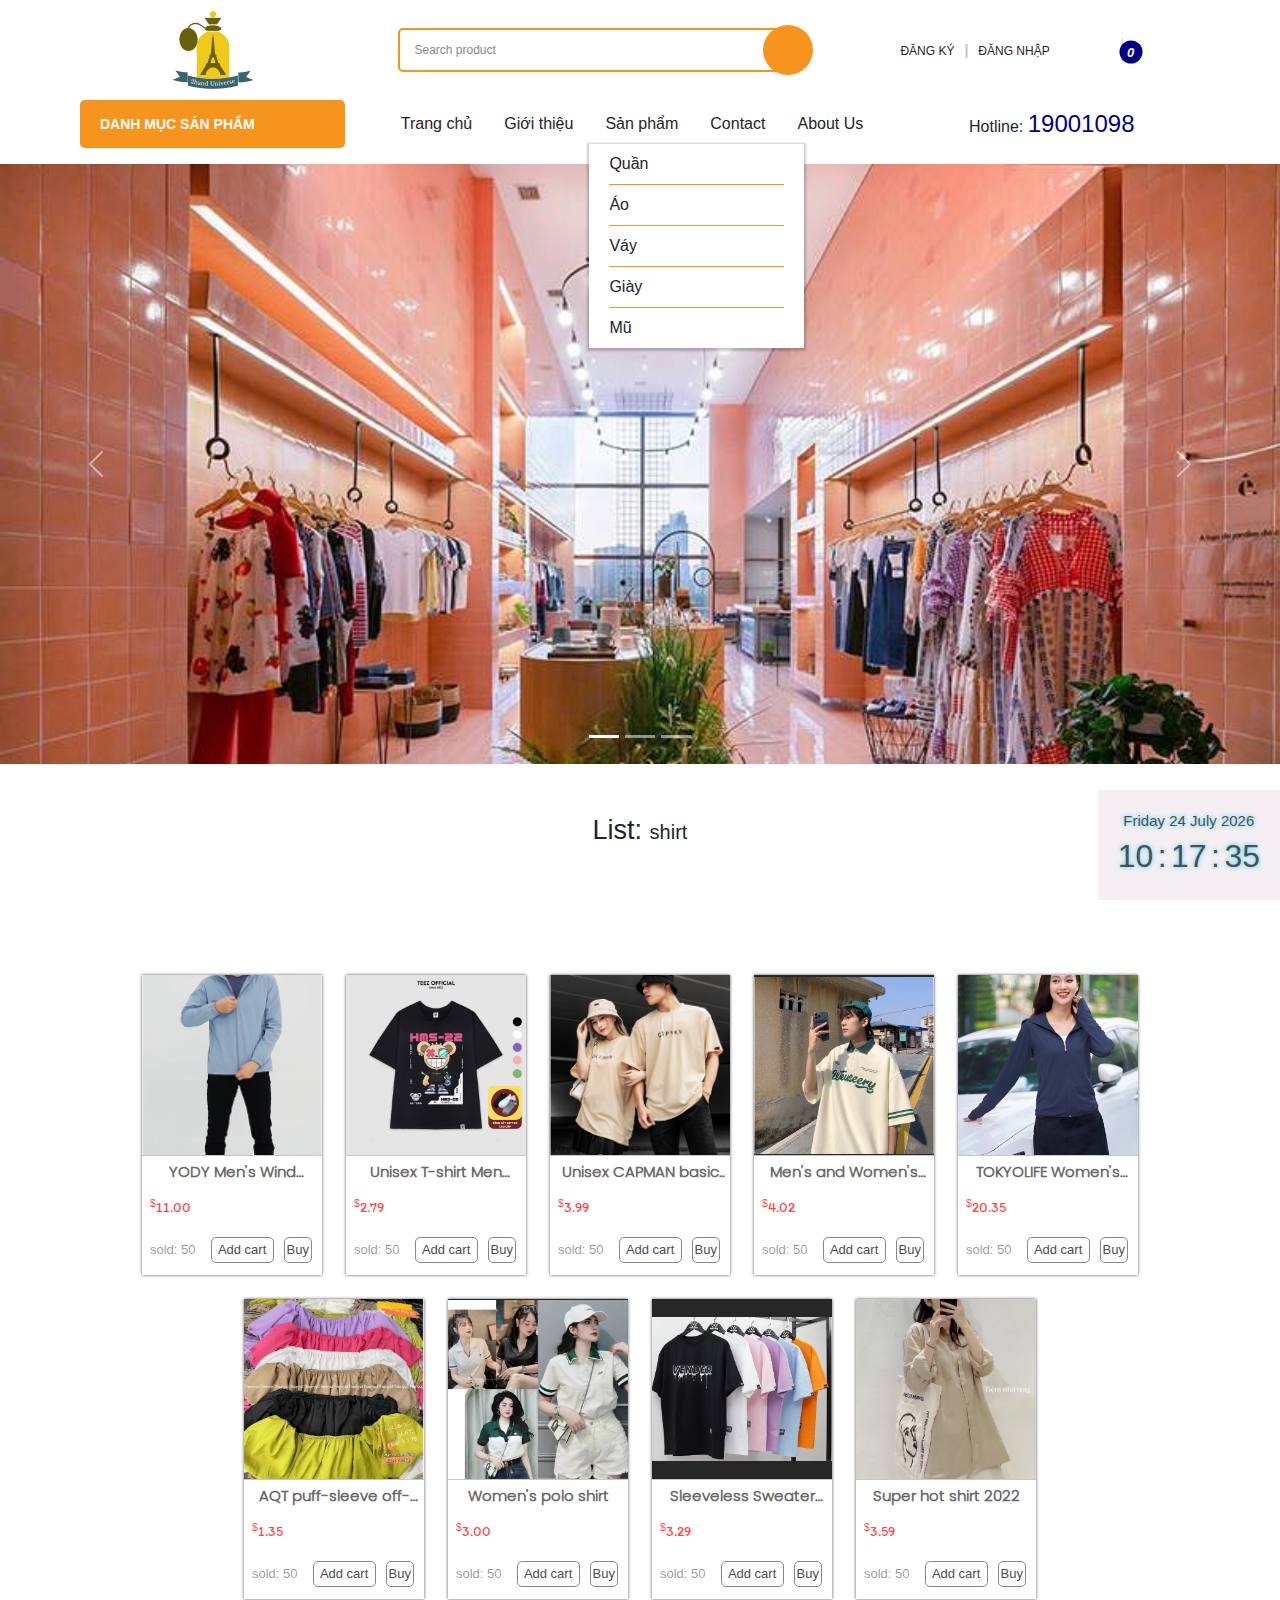
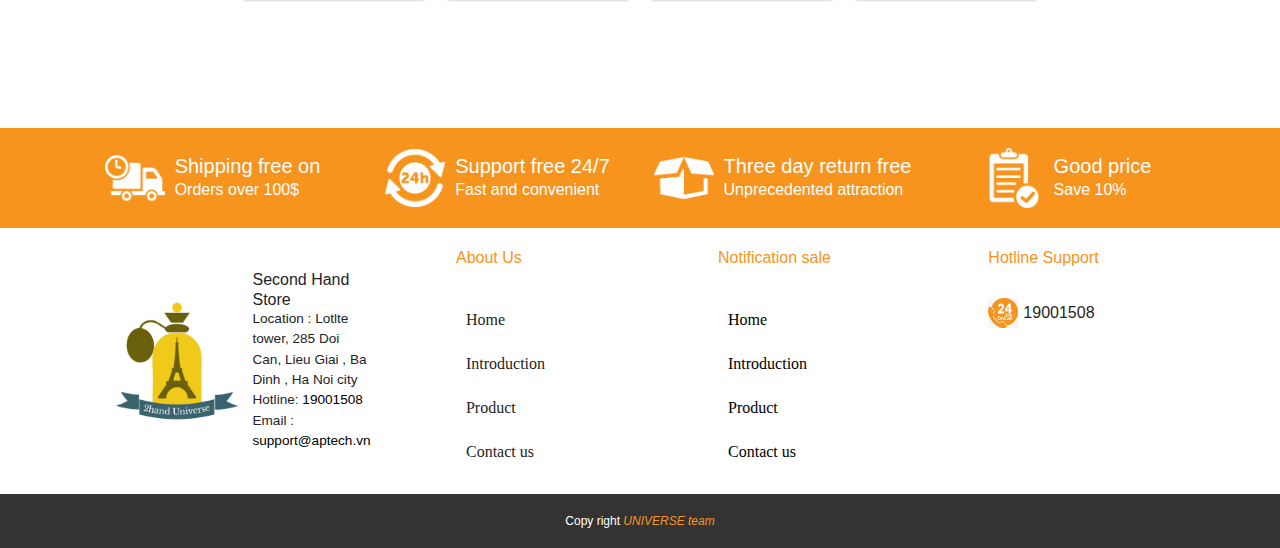
==== index.html @ b225f6f6 "Update index.html" ====
<!DOCTYPE html>
<html lang="en">
  <head>
    <meta charset="UTF-8" />
    <link rel="icon" href="./public/favicon.ico" />
    <meta http-equiv="X-UA-Compatible" content="IE=edge" />
    <meta name="viewport" content="width=device-width, initial-scale=1.0" />
    <title>Thrift Fashion</title>
    <link rel="stylesheet" href="./assets/css/font-size/fontawesome-free-6.1.2-web/css/all.min.css">
    <link rel="stylesheet" href="./css/footer.css" />
    <link rel="stylesheet" href="./css/bootstrap.min.css" />
    <link rel="stylesheet" href="./css/header.css" />
    <link rel="stylesheet" href="./css/basic.css" />
    <link rel="stylesheet" href="./css//body.css" />
    <link rel="stylesheet" href="./css/login.css">
    <!-- <link rel="stylesheet" href="./css/register.css"> -->
    <link rel="stylesheet" href="https://cdnjs.cloudflare.com/ajax/libs/font-awesome/6.1.2/css/all.min.css" integrity="sha512-1sCRPdkRXhBV2PBLUdRb4tMg1w2YPf37qatUFeS7zlBy7jJI8Lf4VHwWfZZfpXtYSLy85pkm9GaYVYMfw5BC1A==" crossorigin="anonymous" referrerpolicy="no-referrer" />

    
    <title>Thrift Fashion</title>
  </head>
  <body>
    <header>
      <div class="container">
        <div class="row">
          <div class="header">
            <div class="header-main">
              <div class="row align-items-center">
                <div class="logo col-lg-3">
                  <a href="#">
                    <img
                      src="./public/image/logo_header_3.png"
                      alt="logo"
                      title="logo"
                    />
                  </a>
                </div>

                <div class="search col-lg-5 d-flex justify-content-center">
                  <form action="" class="search-form position-relative">
                    <input
                      class="b-color"
                      type="text"
                      name="query"
                      placeholder="Search product"
                    />
                    <div class="results-bar"></div>

                    <div
                      class="rounded-circle position-relative btn-search position-absolute top-50 start-100 translate-middle"
                    >
                      <i
                        class="fa-solid fa-magnifying-glass position-absolute top-50 start-50 translate-middle"
                      ></i>
                    </div>
                  </form>
                </div>

                <div class="user col-lg-4 d-flex justify-content-center">
                  <ul class="account list-unstyled d-flex align-items-center">
                    <li class="account-hover btn-regis"><a href="#">Đăng ký</a></li>
                    <li class="line_">|</li>
                    <li class="account-hover"><a href="#">Đăng nhập</a></li>
                    
                    <li class="cart ps-5">
                      <i class="fa-solid fa-dolly position-relative">
                        <div
                          class="cart-quantity rounded-circle position-absolute top-0 start-100 translate-middle"
                        >
                          <span
                            class="position-absolute top-50 start-50 translate-middle fw-semibold"
                            >0</span
                          >
                        </div>
                      </i>
                    </li>
                    <div class="visited ms-4 ps-2 border-start border-1" style="font-size: 1.125rem;">
                      <i class="fa-solid fa-user"></i>
                      <span class="quantity">0</span>
                    </div>
                  </ul>
                </div>
              </div>
            </div>

            <div class="header-containers">
              <div class="row">
                <div class="col-lg-3 d-flex justify-content-center">
                  <div class="category position-relative">
                    <div class="category-icon">
                      <i class="fa-solid fa-bars"></i>
                      <span class="fw-bolder">danh mục sản phẩm</span>
                    </div>
                    <div class="category-prd d-none position-absolute">
                      <ul class="list-group">
                        <li class="category-prd_item list-group-item border-0 type">
                          <i class="fa-solid fa-caret-right pe-1"></i>
                          <span">Quần</span>
                        </li>
                        <li class="category-prd_item list-group-item border-0 type">
                          <i class="fa-solid fa-caret-right pe-1"></i>
                          <span>Áo</span>
                        </li>
                        <li class="category-prd_item list-group-item border-0 type">
                          <i class="fa-solid fa-caret-right pe-1"></i>
                          <span >Váy</span>
                        </li>
                        <li class="category-prd_item list-group-item border-0 type">
                          <i class="fa-solid fa-caret-right pe-1"></i>
                          <span >Giày</span>
                        </li>
                        <li class="category-prd_item list-group-item border-0 type">
                          <i class="fa-solid fa-caret-right pe-1"></i>
                          <span >Mũ</span>
                        </li>
                      </ul>
                    </div>
                  </div>
                </div>

                <div
                  class="col-6 d-flex align-items-center justify-content-center"
                >
                  <nav class="containers">
                    <ul class="nav">
                      <li class="nav-item">
                        <a class="nav-link">Trang chủ</a>
                      </li>
                      <li class="nav-item">
                        <a class="nav-link">Giới thiệu</a>
                      </li>
                      <li class="nav-item position-relative product_menu">
                        <a class="nav-link">
                          <span>Sản phẩm</span>
                          <i class="fa-solid fa-angle-down"></i>
                        </a>
                        <div class="sub-menu position-absolute">
                          <ul class="list-group">
                            <li
                              class="sub-menu_item list-group-item border-0 border-bottom"
                            >
                              <span>Quần</span>
                            </li>
                            <li
                              class="sub-menu_item list-group-item border-0 border-bottom"
                            >
                              <span>Áo</span>
                            </li>
                            <li
                              class="sub-menu_item list-group-item border-0 border-bottom"
                            >
                              <span>Váy</span>
                            </li>
                            <li
                              class="sub-menu_item list-group-item border-0 border-bottom"
                            >
                              <span>Giày</span>
                            </li>
                            <li class="sub-menu_item list-group-item border-0">
                              <span>Mũ</span>
                            </li>
                          </ul>
                        </div>
                      </li>
                      <li class="nav-item">
                        <a class="nav-link btn-contact">Contact</a>
                      </li>
                      <li class="nav-item">
                        <a class="nav-link btn-about">About Us</a>
                      </li>
                    </ul>
                  </nav>
                </div>

                <div class="col-3 d-flex align-items-center">
                  <div class="hotline">
                    <i class="fa-solid fa-headphones-simple"></i>
                    <span>Hotline:</span>
                    <a href="tel:19001098" class="hotline_num">19001098</a>
                  </div>
                </div>
              </div>
            </div>
          </div>
        </div>
      </div>
    </header>
    <div class="body">
      
    </div>
    <footer class="footer" id="about-us">
      <div class="policy">
        <div class="container">
          <div class="row align-items-center">
            <div
              class="policy-item policy-tranport col-3 d-flex align-items-center justify-content-center imgHover"
            >
              <span>
                <img
                  class="img-policy"
                  src="./public/image/imageFooter/policy1.png"
                />
              </span>
              <div class="tranport-content d-flex flex-column">
                <h5>Shipping free on</h5>
                <div>Orders over 100$</div>
              </div>
            </div>
            <div
              class="policy-support col-3 d-flex align-items-center justify-content-center imgHover"
            >
              <span>
                <img
                  class="img-policy"
                  src="./public/image/imageFooter/policy2.png"
                />
              </span>
              <div class="support-content d-flex flex-column">
                <h5>Support free 24/7</h5>
                <div>Fast and convenient</div>
              </div>
            </div>
            <div
              class="policy-return col-3 d-flex align-items-center justify-content-center imgHover"
            >
              <span>
                <img
                  class="img-policy"
                  src="./public/image/imageFooter/policy3.png"
                />
              </span>
              <div class="return-content d-flex flex-column">
                <h5>Three day return free</h5>
                <div>Unprecedented attraction</div>
              </div>
            </div>
            <div
              class="policy-price col-3 d-flex align-items-center justify-content-center imgHover"
            >
              <span>
                <img
                  class="img-policy"
                  src="./public/image/imageFooter/policy4.png"
                />
              </span>
              <div class="price-content d-flex flex-column">
                <h5>Good price</h5>
                <div>Save 10%</div>
              </div>
            </div>
          </div>
        </div>
      </div>
      <div class="footer-title">
        <div class="container">
          <div class="footer-content">
            <div class="container">
              <div class="row">
                <div
                  class="footer-logo col-3 d-flex align-items-center justify-content-center"
                >
                  <span>
                    <img
                      class="logo"
                      src="./public/image/imageFooter/logo.png"
                    />
                  </span>
                  <div class="footer-logo-content">
                    <h6>Second Hand Store</h6>
                    <div>
                      Location : Lotlte tower, 285 Doi Can, Lieu Giai , Ba Dinh
                      , Ha Noi city
                    </div>
                    <div>Hotline: <a href="phone">19001508</a></div>
                    <div>Email : <a href="email">support@aptech.vn</a></div>
                  </div>
                </div>
                <div
                  class="footer-about-us col-3 d-flex align-items-center justify-content-center"
                >
                  <div>
                    <h3>About Us</h3>
                    <div class="list-about-us">
                      <a href="">Home</a>
                    </div>
                    <div class="list-about-us">
                      <a href="">Introduction</a>
                    </div>
                    <div class="list-about-us">
                      <a href="">Product</a>
                    </div>
                    <div class="list-about-us">
                      <a href="">Contact us</a>
                    </div>
                  </div>
                </div>
                <div
                  class="footer-sale col-3 d-flex align-items-center align-items-center justify-content-center"
                >
                  <div>
                    <h3>Notification sale</h3>
                    <div class="list-sale">
                      <a href="">Home</a>
                    </div>
                    <div class="list-sale">
                      <a href="">Introduction</a>
                    </div>
                    <div class="list-sale">
                      <a href="">Product</a>
                    </div>
                    <div class="list-sale">
                      <a href="">Contact us</a>
                    </div>
                  </div>
                </div>
                <div
                  class="footer-content-support d-flex col-3 justify-content-center"
                >
                  <div>
                    <h3>Hotline Support</h3>
                    <div class="d-flex align-items-center">
                      <span>
                        <img
                          src="./public/image/imageFooter/images.png"
                          class="img-support"
                        />
                      </span>
                      <div>
                        <a href="phone"> 19001508</a>
                      </div>
                    </div>
                  </div>
                </div>
              </div>
            </div>
          </div>
        </div>
      </div>
      <div class="footer-copyright">
        <div class="container">
          <div class="row">
            <div class="col-12 align-content-center">
              <h3>Copy right <i>UNIVERSE team</i></h3>
            </div>
          </div>
        </div>
      </div>
    </footer>
                                                    
    <div class="ticker">
      <div id="Date">Friday 12 August 2022</div>
      <ul class="ultime">
          <li class="idtime" id="hours">11</li>
          <li class="idtime" id="point">:</li>
          <li class="idtime" id="min">03</li>
          <li class="idtime" id="point">:</li>
          <li class="idtime" id="sec">59</li>
      </ul>
    </div>                                                

  <script src="https://cdnjs.cloudflare.com/ajax/libs/jquery/3.6.0/jquery.min.js" integrity="sha512-894YE6QWD5I59HgZOGReFYm4dnWc1Qt5NtvYSaNcOP+u1T9qYdvdihz0PPSiiqn/+/3e7Jo4EaG7TubfWGUrMQ==" crossorigin="anonymous" referrerpolicy="no-referrer" ></script>
  <script src="./js/bootstrap.min.js"></script>
  <script src="./js/menuBar.js"></script>
  <script src="./js/main.js"></script>
 


  <script>
  </script>
  </body>
</html>
---- css/footer.css ----
h1,h2,h3,h4,h5,h6{
    margin: unset;
    padding: unset;
}
*{
    font-size: 1rem;
    box-sizing: border-box;
    font-family: sans-serif;
}
:root{
    --back-color: #f7941d;
}

/* Animations  */
@keyframes rotateImg{
    from{
        transform: rotateY(0deg);
    }
    to{
        transform: rotateY(360deg);
    }
}

@keyframes rotateImgBack{
    from{
        transform: rotateY(360deg);
    }
    to{
        transform: rotateY(0deg);
    }
}

.imgHover:hover img{
    animation: rotateImg .5s forwards;
    transition: all linear;
}
.imgHoverBack:hover img{
    animation: rotateImgBack .5s forwards;
    transition: all linear;
}

.footer{
    margin: 0px;
}
.policy{
    background-color: var(--back-color);
}
.img-policy{
    width: 60px;
    height: 60px;
}

.policy-tranport , .policy-support,.policy-return,.policy-price {
    padding: 20px;
    box-sizing: border-box;
}
.tranport-content,.support-content,.return-content,.price-content{
    margin-left: 10px;
    box-sizing: border-box;
    margin-bottom: 0px;
    color: white;
    font-size : 0,9375rem;
}
/* .footer-title{
    background-color: #f7f7f7;
} */
.footer-content{
    margin:unset;
    padding: 20px;
    box-sizing: border-box;

}
.logo{
    width: 150px;
}
.footer-logo-content div{
    font-size: 0.85rem;
}
.footer-logo-content div a {
    text-decoration: none;
    color: black;
    font-size: 0.85rem;
}
.footer-logo-content div a:hover{
    color: #f7941d;
}
.footer-about-us h3{
    color: #f7941d;
    margin-bottom: 30px;
    font-size: 1rem;
}
.footer-about-us .list-about-us {
    padding: 10px;
    box-sizing: border-box;
}
.footer-about-us .list-about-us a{
    text-decoration: none;
    color: #252525;
    font-size: 0.75;
    font-family: 'Product-sans-serif';
}
.footer-about-us .list-about-us a:hover{
    color: #f7941d;

}
.footer-content-support h3{
    color: #f7941d;
    margin-bottom: 30px;
    font-size: 1rem;
}
.footer-content-support .img-support{
    width: 30px;
    height: 30px;
}
.footer-content-support a{
    text-decoration: none;
    color: #252525;
    font-size: 1rem;
    padding-left: 5px;
    box-sizing: border-box;
}
.footer-content-support a:hover{
    color: #1dcbf7;
}
.footer-content-support h4{
    color: #f7941d;
    margin-top: 30px;
    font-size: 1.75rem;
}
.footer-sale h3{
    color: #f7941d;
    margin-bottom: 30px;
    font-size: 1rem;
}
.footer-sale .list-sale {
    padding: 10px;
    box-sizing: border-box;
}
.footer-sale .list-sale a{
    text-decoration: none;
    color: black;
    font-size: 0.75;
    font-family: 'Product-san-sserif';
}
.footer-sale .list-sale a:hover{
    color: #f7941d;

}
.footer-copyright{
    background-color: #333;
    margin: unset;
}
.footer-copyright h3{
    color: white;
    text-align: center;
    padding: 20px;
    font-size: 0.75rem;
    font-family: Arial, Helvetica, sans-serif;
}
.footer-copyright i{
    color: #f7941d;
    font-size: 0.75rem;
    font-family: Arial, Helvetica, sans-serif;
}
---- css/header.css ----
:root{
    --shadow-header: 0px 0px 16px 0px rgb(0 0 0 / 10%);
    --text-color: #252525;
    --text-placeholder: #898b8d;
    --back-color:#f7941d;
    --hover-color: #f7941d;
}

.b-color{
    border: 2px solid;
    border-color: rgb(247 148 29);
}

/* Animations */
@keyframes scaleIn {
    from {
        opacity: 0;
        transform: scale(0);
    }
    to {
        opacity: 1;
        transform: scale(1);
    }
}

@keyframes rotateXIn{
    from{
        opacity: 0;
        transform: perspective(600px) rotateX(-90deg);
    }
    to{
        opacity: 1;
        transform: rotateX(0deg);
    }
}

@keyframes rotateXOut{
    from{
        transform: rotateX(0deg);
    }
    to{
        transform: rotateX(-90deg);
        opacity: 0;
    }
}


/* header logo */
.header .logo{
    text-align: center;
}
.header-main .logo img{
    width: 100px;
}

/* header seacrh */
.search-form{
    width: fit-content;
}
.header-main .search input[name="query"]{
    border-radius: 5px;
    padding: 10px 15px;
    outline: unset;
    width: 390px;
    font-size: 13px;
}
.header-main .search input[name="query"]::placeholder{
    font-size: 0.75rem;
    font-family: sans-serif;
    color: var(--text-placeholder);
}
.btn-search{
    width: 50px;
    height: 50px;
    background-color: var(--back-color);
    position: relative;
    cursor: pointer;
}
.btn-search i{
    color: #fff;
    font-size: 1.3rem;
}

/* header account */
.account a{
    text-decoration: none;
    color: var(--text-color);
    text-transform: uppercase;
    font-size: 0.75rem;
}
.line_{
    margin: 0px 10px;
    color: #c2c2c2;
    font-size: 14px;
    font-weight: bold;
}
.account-hover:hover a{
    color: var(--hover-color);
    transition: all .2s linear;

}
.cart i{
    font-size: 1.375rem;
    color: var(--back-color);
}
.cart-quantity{
    background-color: #000084;
    color: #fff;
    width: 23px;
    height: 23px;
    left: 33px !important;
    top: 2px !important;
}
.cart-quantity span{
    font-size: 0.813rem;
}

/* header containers */
.category-icon{
    padding: 12px;
    padding-left: 20px;
    border-radius: 5px;
    background-color: var(--back-color);
    color: #fff;
    width: 265px;
    max-width: 265px;
    cursor: pointer;
}
.category-prd{
    width: 100%;
}
.category-icon span{
    font-size: 0.875rem;
    text-transform: uppercase;
}
.category-prd ul{
    box-shadow: 0px 0px 4px 0px #ccc;
}
.category-prd_item{
    cursor: pointer;
    padding-left: 22px;
}
.category-prd_item i{
    color: #f9a332;
}
.category-prd_item span{
    font-size: 0.875rem;
}
.category-prd_item:hover{
    background-color: #f9a332;
    color: #fff;
    transition: all .2s linear;
}
.category-prd_item:hover i{
    color: #fff;
}

/* Containers for header */
.containers .nav{
    justify-content: center;
    padding-right: 16px; 
}
.containers .nav li{
    position: relative;
}
.containers ul li::before{
    content: "";
    position: absolute;
    width: 45%;
    left: 0;
    right: 0;
    bottom: 0px;
    margin: auto;
    width: 25px;
    height: 3px;
    background: #ccc;
    display: none;
}
.nav-link{
    color: var(--text-color);
}
.nav-item:hover a{
    color: var(--hover-color);
    transition: all .1s linear;
}
.nav-item:hover::before{
    display: block;
    animation: scaleIn .15s linear; 
}

.link_active::before{
    content: "";
    position: absolute;
    width: 45%;
    left: 0;
    right: 0;
    bottom: 0px;
    margin: auto;
    width: 25px;
    height: 3px;
    background: #ccc;
}
.sub-menu{
    width: 215px;
    transform-origin: top;
    box-shadow: 0 1px 2px 2px rgba(0,0,0,0.2);
    z-index: 1;
    background-color: #fff;
    animation: rotateXOut .3s linear forwards;
}
.sub-menu ul{
    border-radius: unset;
   

}
.sub-menu_item{
    border-color: var(--hover-color) !important;
    margin: 0px 20px;
    padding-right: unset;
    padding-left: unset;
    cursor: pointer;
}
.sub-menu_item:hover{
    color: var(--hover-color);
    transition: all .15s linear;
}
.product_menu:hover .sub-menu{
    perspective-origin: left;
    animation: rotateXIn .3s linear forwards;
}

/* Hotline header */
.hotline{
    padding-left: 32px;
}
.hotline i{
    font-size: 1.438rem;
    color: var(--back-color);
}
.hotline_num{
    font-size: 1.5rem;
    color: #000084;
    font-weight: 500;
}
.hotline_num:hover{
    color: var(--hover-color);
    transition: all .15s linear;
}.search-results{
       width: 99%;
    display: flex;
    align-items: center;
    position: absolute;
    background-color: #ffffff;
    z-index: 2;
    padding: 10px;
    cursor: pointer;
    box-shadow: 0 0 2px;
    border-radius: -1px;
    right: 0;
    top: 53px;
}
.search-results:hover{
        background-color: #eaeaea;

}
.search-results .product-status{
    font-size: 13px;
    color: rgb(164 164 164);
}
.search-results img{
        width: 60px;
        height: 60px;
    object-fit: cover;
    border-radius: 50%;
}
.information-search{
    width: 72%;
    height: 46px;
        display: flex;
    flex-wrap: wrap;
    padding: 0 10px;
        margin-bottom: 14px;
}
.information-search span {
        width: 100%;
    height: 21px;
    padding: 0 !important;
}
.information-search .product-Name {
        font-size:17px;
        margin-bottom: 4px

}
.information-search .product-price{
    font-size:12px;
    color: rgb(245, 56, 56);
    margin-bottom: 4px;
}

.ticker{
    width: fit-content;
    padding: 20px;
    background: #f3ebf0;
    opacity: .8;
    position: fixed;
    bottom: 0px;
    right: 0px
}
.clock {
    width: 300px;
    margin: 0 auto;
    padding: 10px;
    color: rgb(10, 10, 10);
    position: fixed;
    bottom: 0;
    right: 0;
}

#Date {
    font-family: 'BebasNeueRegular', Arial, Helvetica, sans-serif;
    font-size: 15px;
    text-align: center;
    text-shadow: 0 0 5px #00c6ff;
}

.ultime {
    width: 100%;
    margin: 0 auto;
    padding: 0px;
    list-style: none;
    text-align: center;
}

.ultime>li {
    display: inline;
    font-size: 2em;
    text-align: center;
    font-family: 'BebasNeueRegular', Arial, Helvetica, sans-serif;
    text-shadow: 0 0 5px #00c6ff;
}
---- css/basic.css ----
body{
    margin: unset;
}
h1, h2, h3, h4, h5, h6{
    margin: unset;
    padding: unset;
}
@font-face {
    font-family: Product Sans;
    src: url(./font-size/Product\ Sans\ Regular.ttf);
}
*{
    font-size: 1rem;
    font-family: sans-serif;
}
a{
    text-decoration: none;
}
ul{
    margin: unset;
    padding: unset;
}
---- css/body.css ----
html *::-webkit-scrollbar {
    width: 7px;
    height: 10px;
    border-radius: 0;
}

html *::-webkit-scrollbar-thumb {
    border-radius: 4px;
    background-color: rgb(131 131 131 / 63%);
}

html *::-webkit-scrollbar-track {
    border-radius: 0;
    background-color: rgba(0, 0, 0, 0);
}

html{
    scroll-padding-top: 100px}
@font-face {
    font-family: ltims; 
    src: url('../../public/font/font-item.ttf');
}
@font-face {
    font-family:Poppins; 
    src: url('../../public//font/Poppins-Light.ttf');
}
@font-face {
    font-family:NotoSans; 
    src: url('../../public/font/NotoSans-ExtraBold.ttf');
}
*{
    margin: 0;
    padding: 0;
    box-sizing: border-box;
}


.slide{
    height: 600px;
    position: relative;
    overflow: hidden;
}
.slide-wrap{
    width: 12240px;
    max-width: 12240px;
    height: 100%;
}
.slide-wrap .image{
    float: left;
}
.slide .image img{
    width: 1530px;
    height: auto;
 
}

.showDetails .image{
    width: 333px;
    display: block;
    position: relative;
    overflow: hidden;
    background-color: rgb(39 39 39);
    padding-top: 100%;
    border-bottom: 1px solid rgb(200 200 200);
    color: #fff;
}
.showDetails .image img{
  width: 100%;
    transition: all 0.35s ease-out 0s;
    -webkit-transition: all 0.35s ease-out 0s;
    position: absolute;
    left: 0px;
    top: 0px;
    bottom: 0px;
    right: 0px;
    object-fit: cover;
    margin: auto;
}
.productDetail .order{
    width: 255px;
    padding: 2px 10px 10px 10px;
}
.order .saleProduct{
    color: #f94949;
    font-size: 13px;
    height: 50px;
    display: flex;
    align-items: center;
    justify-content: center;
    background-color: rgb(200 200 200 / 24%);
    font-family: 'ltims', sans-serif;
}

.hello{
    position: absolute;
   top: 46px;
    left: 235px;
    color: white;
}
.hello p{
    font-size: 50px;
    font-family: 'ltims', sans-serif;
}
.list{
    margin: 50px 0 50px 0;
    text-align: center;
    font-family: 'ltims' , sans-serif;
}
.list h3{
    font-size: 27px;
}
.list h3 span{
    font-size: 20px
}
.productAll{
    width: 100%;
    margin: auto;
    padding: 22px 0px;
    margin-bottom: 50px;
}
.product{
      display: flex;
    flex-wrap: wrap;
    margin: 20px auto;
    padding: 25px 30px;
    width: 100%;
    justify-content: center;
    position: relative;
    
}
.product .results{
   flex-wrap: wrap;
    width: 180px;
    height: 300px;
    margin: 12px;
    box-shadow: 0 0 3px rgb(88 85 85);
    cursor: pointer;
    background-color: rgb(255 255 255);


}
.results:hover{
        box-shadow: 0 0 5px;
}
.results .productAvatar{
    display: block;
    position: relative;
    overflow: hidden;
    background-color: rgb(39 39 39);
    padding-top: 100%;    border-bottom: 1px solid rgb(200 200 200);
   
    color: #fff;
}
.hoverShow{
    display: block !important
}
.productAvatar img{
    width: 100%;
    transition: all 0.35s ease-out 0s;
    -webkit-transition: all 0.35s ease-out 0s;
    position: absolute;
    left: 0px;
    top: 0px;
    bottom: 0px;
    right: 0px;
    object-fit: cover;
    margin: auto;
}
.productOverview{
    width: 100%;
           padding: 5px;
}
.productOverview .productName{
    width: 100%;
    font-size: 15px;
    font-family: 'Poppins' ,sans-serif;
    display: flex;
   text-align: center;
        font-weight: 600;
    color: rgb(106 104 104);
    justify-content: center;
    height: 26px;
    display: -webkit-box;
    -webkit-line-clamp: 1;
    -webkit-box-orient: vertical;
    overflow: hidden;
    margin: 0;

}
.results .hoverTitle{
    display: none;
    position: absolute;
    top: 34px;
    box-shadow: 0 0 7px;
    padding: 0 10px;
    z-index: 1;
    background-color: #fff;

}
 .productName:hover  .hoverTilte{
    display: block !important;
}
    
.productOverview .price{
          font-size: 14px;
    margin: 5px 3px;
    color: #ff0000bd;
    font-family: 'ltims', sans-serif;
    height: 14px;
    width: 100%;

}
.order .price p{
    font-family: 'ltims', sans-serif;
    color: #ff0000bd;

}
.order .star{
    width: 100%;
    display: flex;
    align-items: center;
    margin: 0 0 4px 0;
}
.price sup{
    color: #ff0000bd;

}

.submitProduct{
    display: flex;
    align-items: center;
       justify-content: space-between;
       margin-top: 16px;
         
}

.submitProduct .buyProduct,.addCart{
    
  padding: 2px;
    margin: 0 5px;
    border-radius: 5px;
    border: 1px solid rgb(135 135 135);
    color: #4d4d4d;
    cursor: pointer;
    font-size: 13px;
    text-align: center;

}
.addCart{
     width: 63px;
}
.statusProduct,.statusProduct span{
    color: rgb(0 0 0 / 42%) !important;
    font-size: .75rem;
       
}
.sold,.sold span {
    color: rgb(0 0 0 / 42%);
    font-size: 13px;
}
.status{
    margin: 3px;
        font-size: 15px;
        width: 100%;
   
        font-family: 'Poppins',sans-serif;
}
.statuss{
    display: flex;
}
:is(.buyProduct,.addCart):hover{
      background-color: rgb(212 210 210);

}

.showDetails {
        display: flex;
        flex-wrap: wrap;
        position: fixed;
        width: 608px;
        z-index: 10;
        background-color: rgb(255 255 255);
        padding: 10px;
        top: 10px;
         left: 50%;
        transform: translate(-50%, 0);
}
.show {
        width: 100%;
        position: fixed;
        background-color: #a4a4a4c2;
        height: 100%;
        top: 0;
        left: 0;
        right: 0;
}
.resultColor{
       display: flex;
    width: 333px;
    height: 79px;
    align-items: center;
    overflow-y: overlay;
}

.information{
        width: 100%;
    height: 60px;
    display: flex;
    flex-wrap: wrap;
}
.colorProduct{
    width: 50px;
    height: 50px;
    margin: 10px;
    cursor: pointer;
}
.colorProduct:hover{
    border: 1px solid rgb(251, 82, 82)
}
.colorProduct img{
    width: 100%;
}
.product-Name{
    display: -webkit-box;
    -webkit-line-clamp: 1;
    -webkit-box-orient: vertical;
    overflow: hidden;
    margin: 0;
}
---- css/login.css ----
.gradient-custom {
    background: #84fab0;
    
    background: -webkit-linear-gradient(to right, #84fab0, rgb(37, 252, 152));

    background: linear-gradient(to right, #84fab0, rgb(37, 252, 152));
}
.card{

    background: #6a11cb;

    background: -webkit-linear-gradient(to right, rgba(106, 17, 203, 1), rgba(37, 117, 252, 1));

    background: linear-gradient(to right, rgba(106, 17, 203, 1), rgba(37, 117, 252, 1))
    
}
.h2{
    color : #f7941d ;
}
.error{
    color: red;
    font-size: 1rem;
}
.mb-0{
    margin-left: 20px;
}
.register{
    margin-bottom: 20px;
}
.form-outline > input{
    height: 40px;
    color: #252525;
}
---- css/register.css ----
.regis-contain{
    max-width: 500px;
    padding: 10px;
    background: #84fab0;
    margin-top: 100px;
    border-radius: 10px;
}

.error{
    text-align: center;
    color: red;
    font-size: 1rem;
}
.regis-title h3{
    padding: 10px;
    box-sizing: border-box;
    text-align: center;
    font-size: 1.25rem;
    color:#f7941d;

}
.checkbox{
    display: flex;
    flex-wrap: wrap;
}
.checkbox > div{
    display: flex;
    flex-wrap: wrap;
    align-items: center;
}
.checkbox .agree {
    width: 25px;
    height: 25px;
}
.checkbox label{
    height: 25px;
    font-size: 20px;
    font: bold;
    align-items: center;
    color: #6c757d;
    padding-left: 5px;
}
.checkbox .btn {
    /* float: right; */
    margin-left: 190px;
}
.form-group a{
    text-decoration: none;
    margin-top: 5px;
}
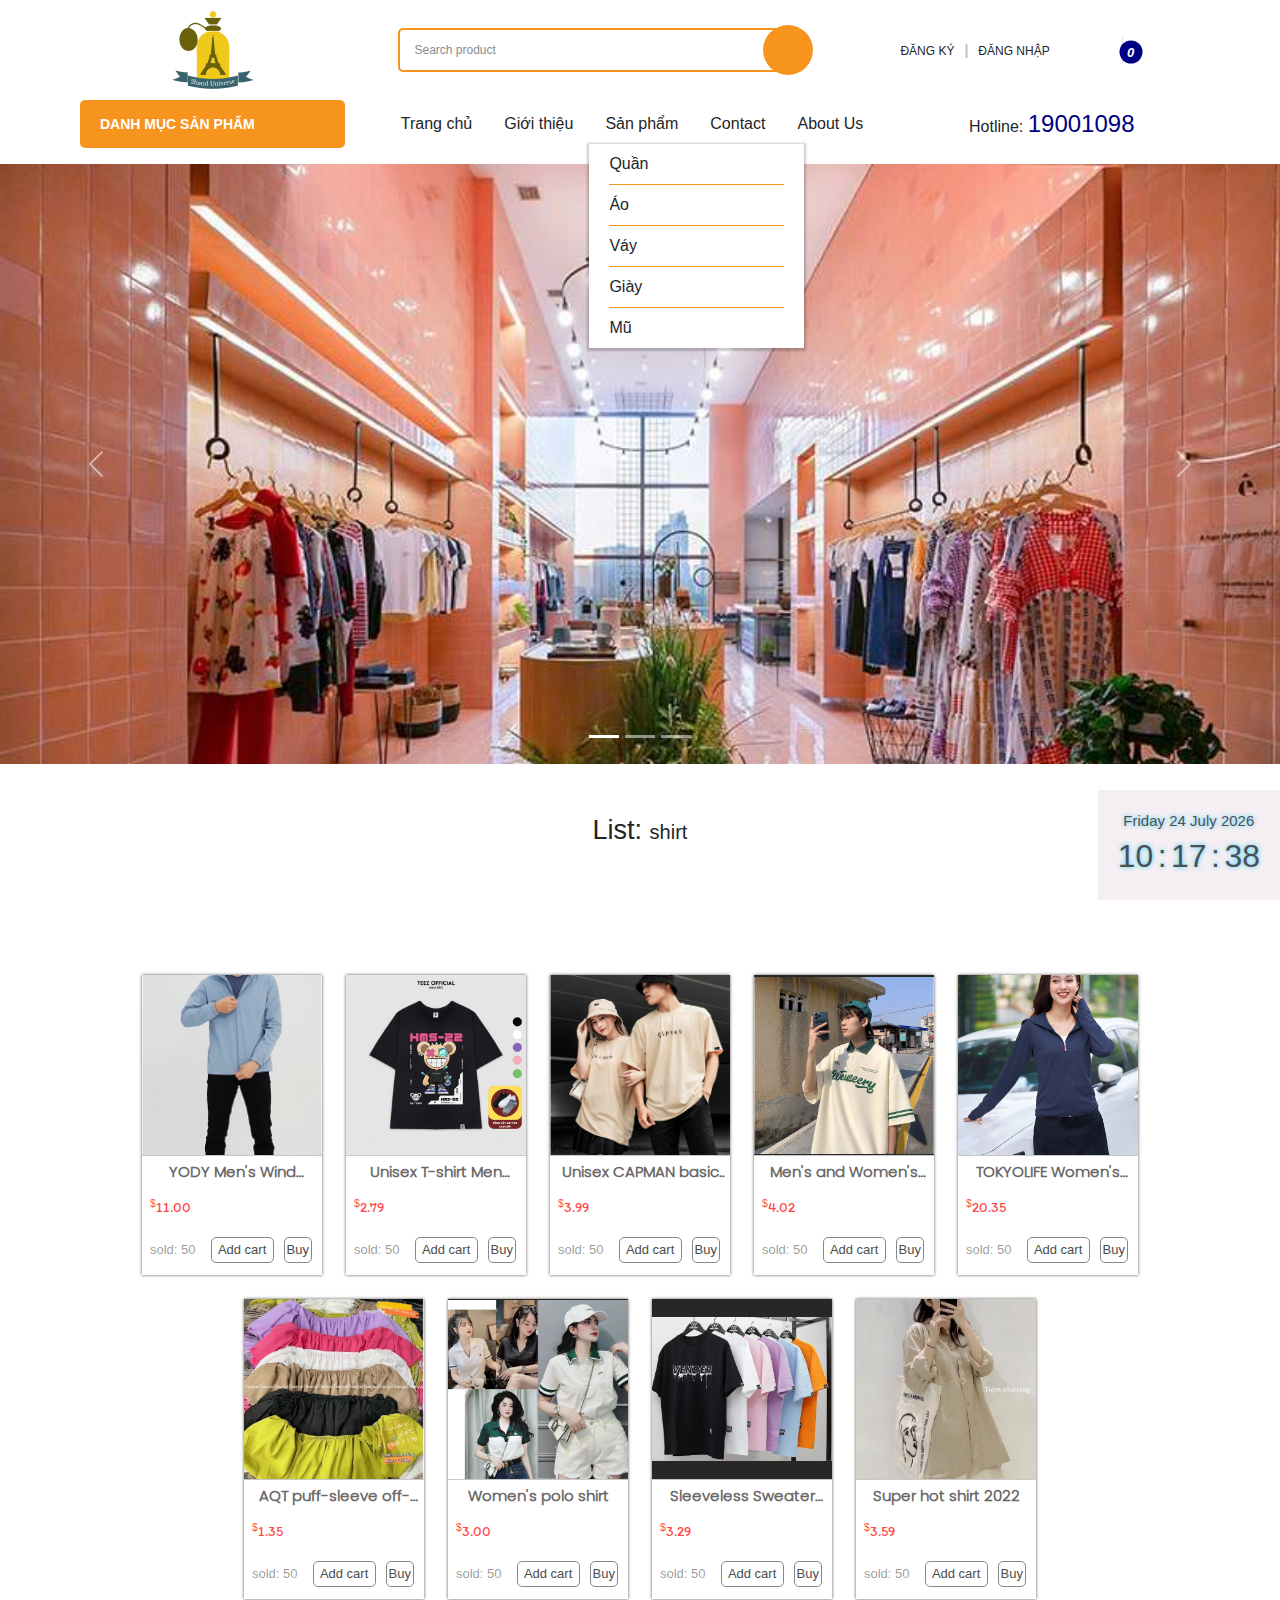
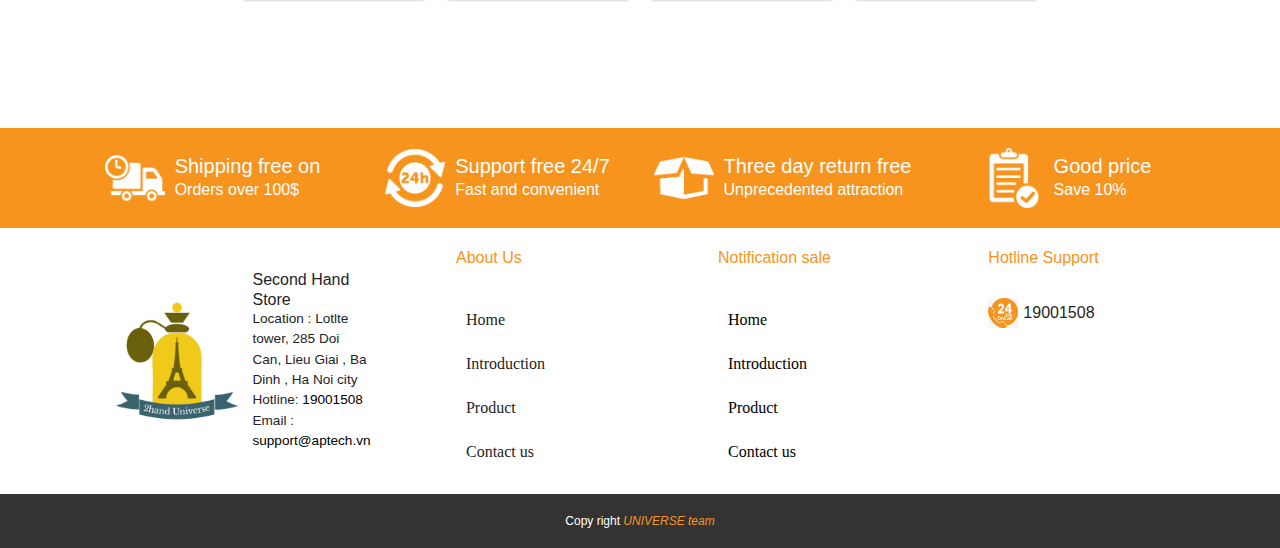
==== commit fcf0783f: "Update index.html" ====
--- a/index.html
+++ b/index.html
@@ -6,14 +6,13 @@
     <meta http-equiv="X-UA-Compatible" content="IE=edge" />
     <meta name="viewport" content="width=device-width, initial-scale=1.0" />
     <title>Thrift Fashion</title>
-    <link rel="stylesheet" href="./assets/css/font-size/fontawesome-free-6.1.2-web/css/all.min.css">
     <link rel="stylesheet" href="./css/footer.css" />
     <link rel="stylesheet" href="./css/bootstrap.min.css" />
     <link rel="stylesheet" href="./css/header.css" />
     <link rel="stylesheet" href="./css/basic.css" />
     <link rel="stylesheet" href="./css//body.css" />
     <link rel="stylesheet" href="./css/login.css">
-    <!-- <link rel="stylesheet" href="./css/register.css"> -->
+    <link rel="stylesheet" href="./css/register.css">
     <link rel="stylesheet" href="https://cdnjs.cloudflare.com/ajax/libs/font-awesome/6.1.2/css/all.min.css" integrity="sha512-1sCRPdkRXhBV2PBLUdRb4tMg1w2YPf37qatUFeS7zlBy7jJI8Lf4VHwWfZZfpXtYSLy85pkm9GaYVYMfw5BC1A==" crossorigin="anonymous" referrerpolicy="no-referrer" />
 
     
@@ -58,9 +57,9 @@
 
                 <div class="user col-lg-4 d-flex justify-content-center">
                   <ul class="account list-unstyled d-flex align-items-center">
-                    <li class="account-hover btn-regis"><a href="#">Đăng ký</a></li>
+                    <li class="account-hover btn-regis" style="cursor: pointer;"><a>Đăng ký</a></li>
                     <li class="line_">|</li>
-                    <li class="account-hover"><a href="#">Đăng nhập</a></li>
+                    <li class="account-hover btn-login" style="cursor: pointer;"><a >Đăng nhập</a></li>
                     
                     <li class="cart ps-5">
                       <i class="fa-solid fa-dolly position-relative">
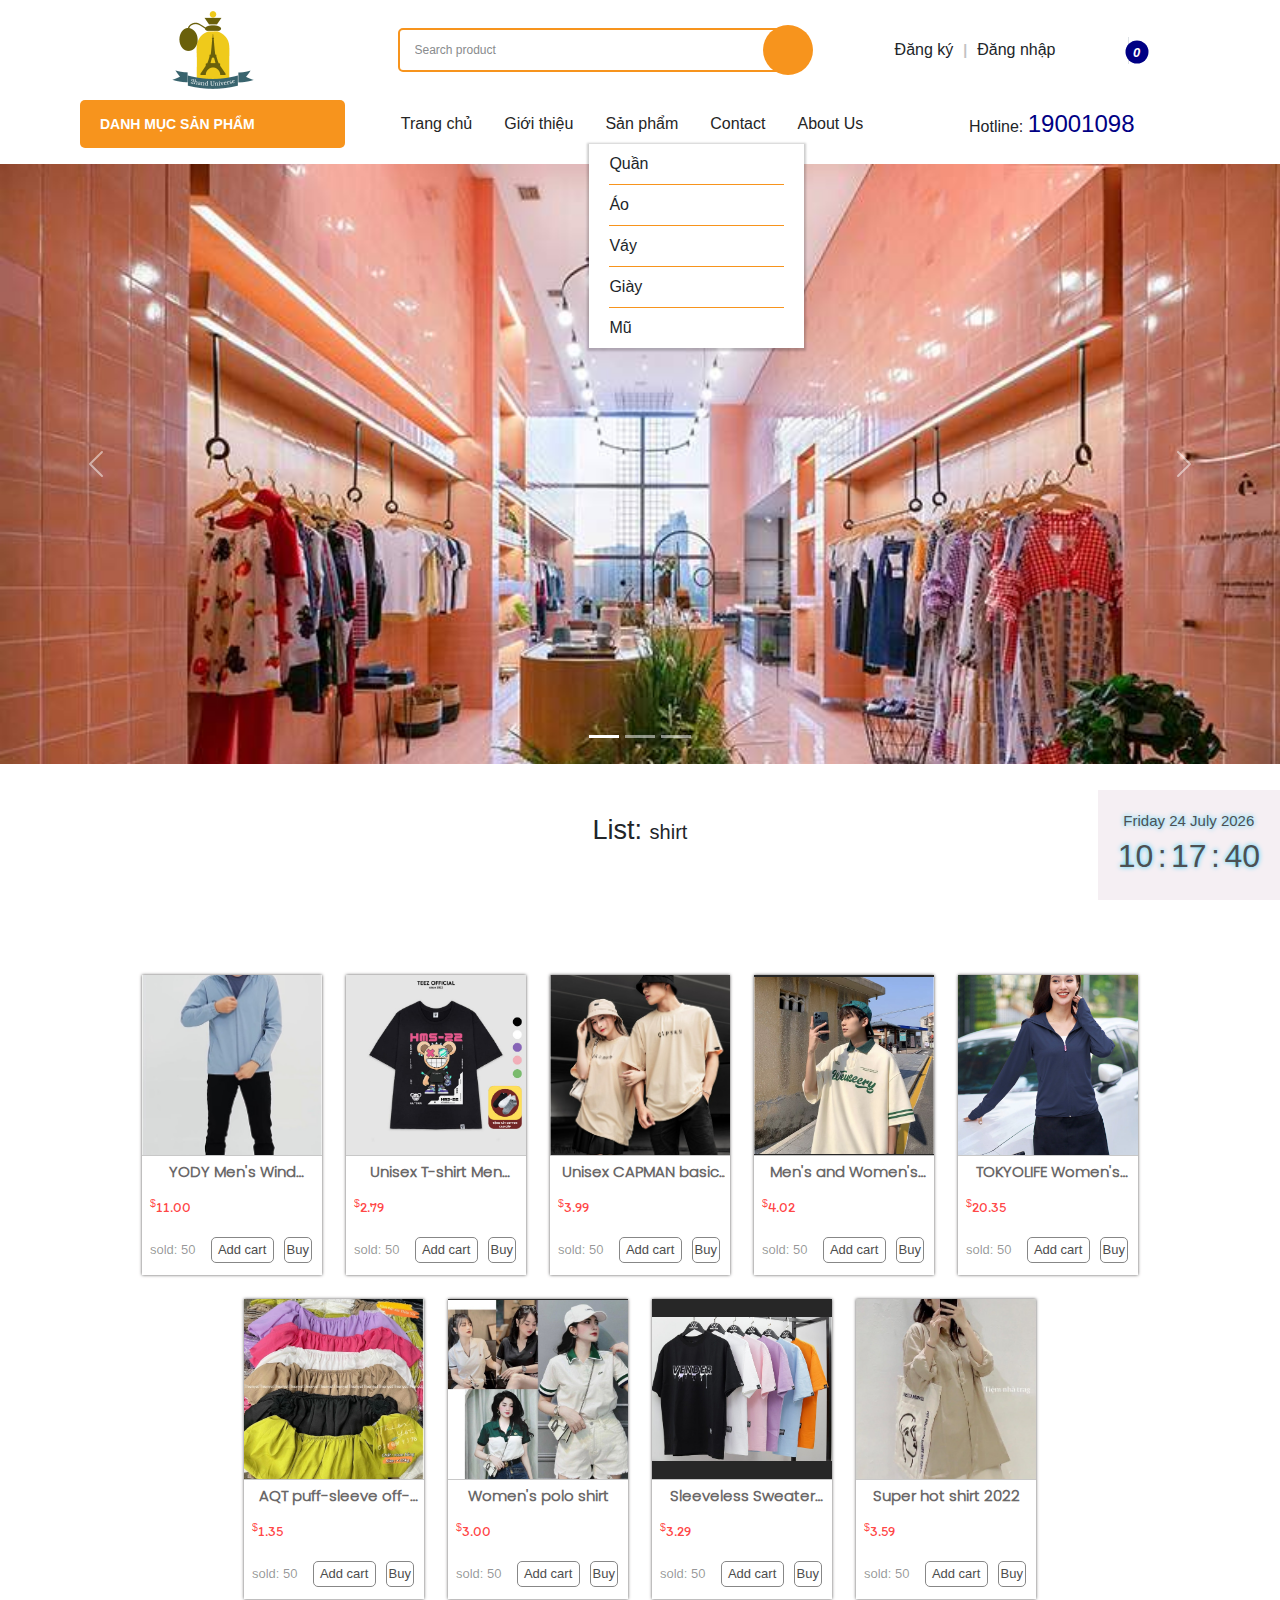
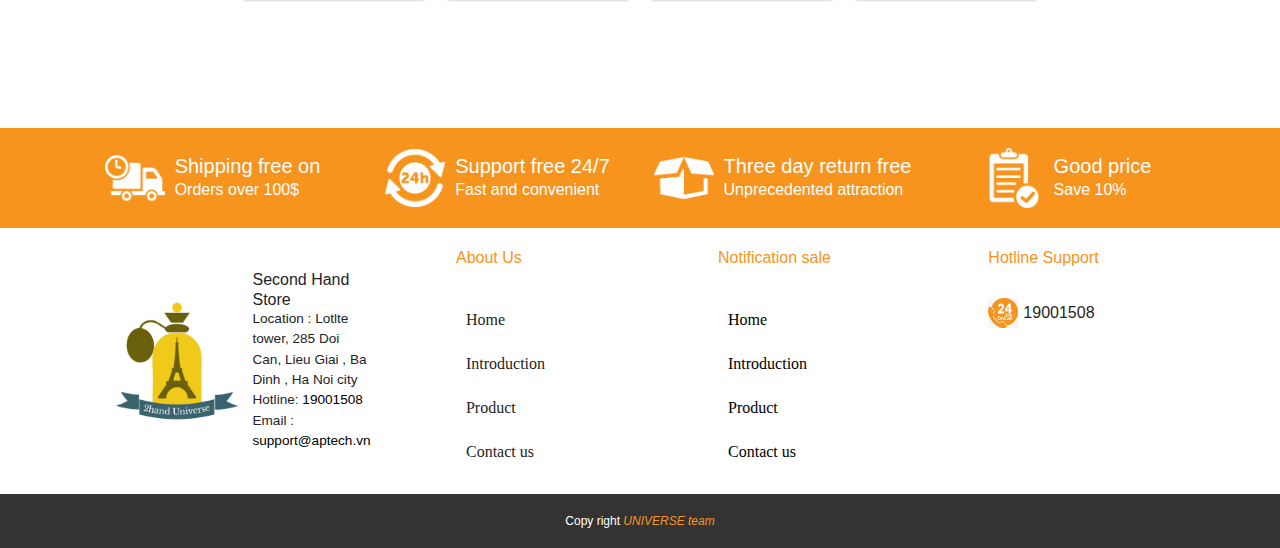
==== commit 4161c0d8: "Update index.html" ====
--- a/index.html
+++ b/index.html
@@ -57,9 +57,9 @@
 
                 <div class="user col-lg-4 d-flex justify-content-center">
                   <ul class="account list-unstyled d-flex align-items-center">
-                    <li class="account-hover btn-regis" style="cursor: pointer;"><a>Đăng ký</a></li>
+                    <li class="account-hover btn-regis" style="cursor: pointer;"><span>Đăng ký</span></li>
                     <li class="line_">|</li>
-                    <li class="account-hover btn-login" style="cursor: pointer;"><a >Đăng nhập</a></li>
+                    <li class="account-hover btn-login" style="cursor: pointer;"><span>Đăng nhập</span></li>
                     
                     <li class="cart ps-5">
                       <i class="fa-solid fa-dolly position-relative">
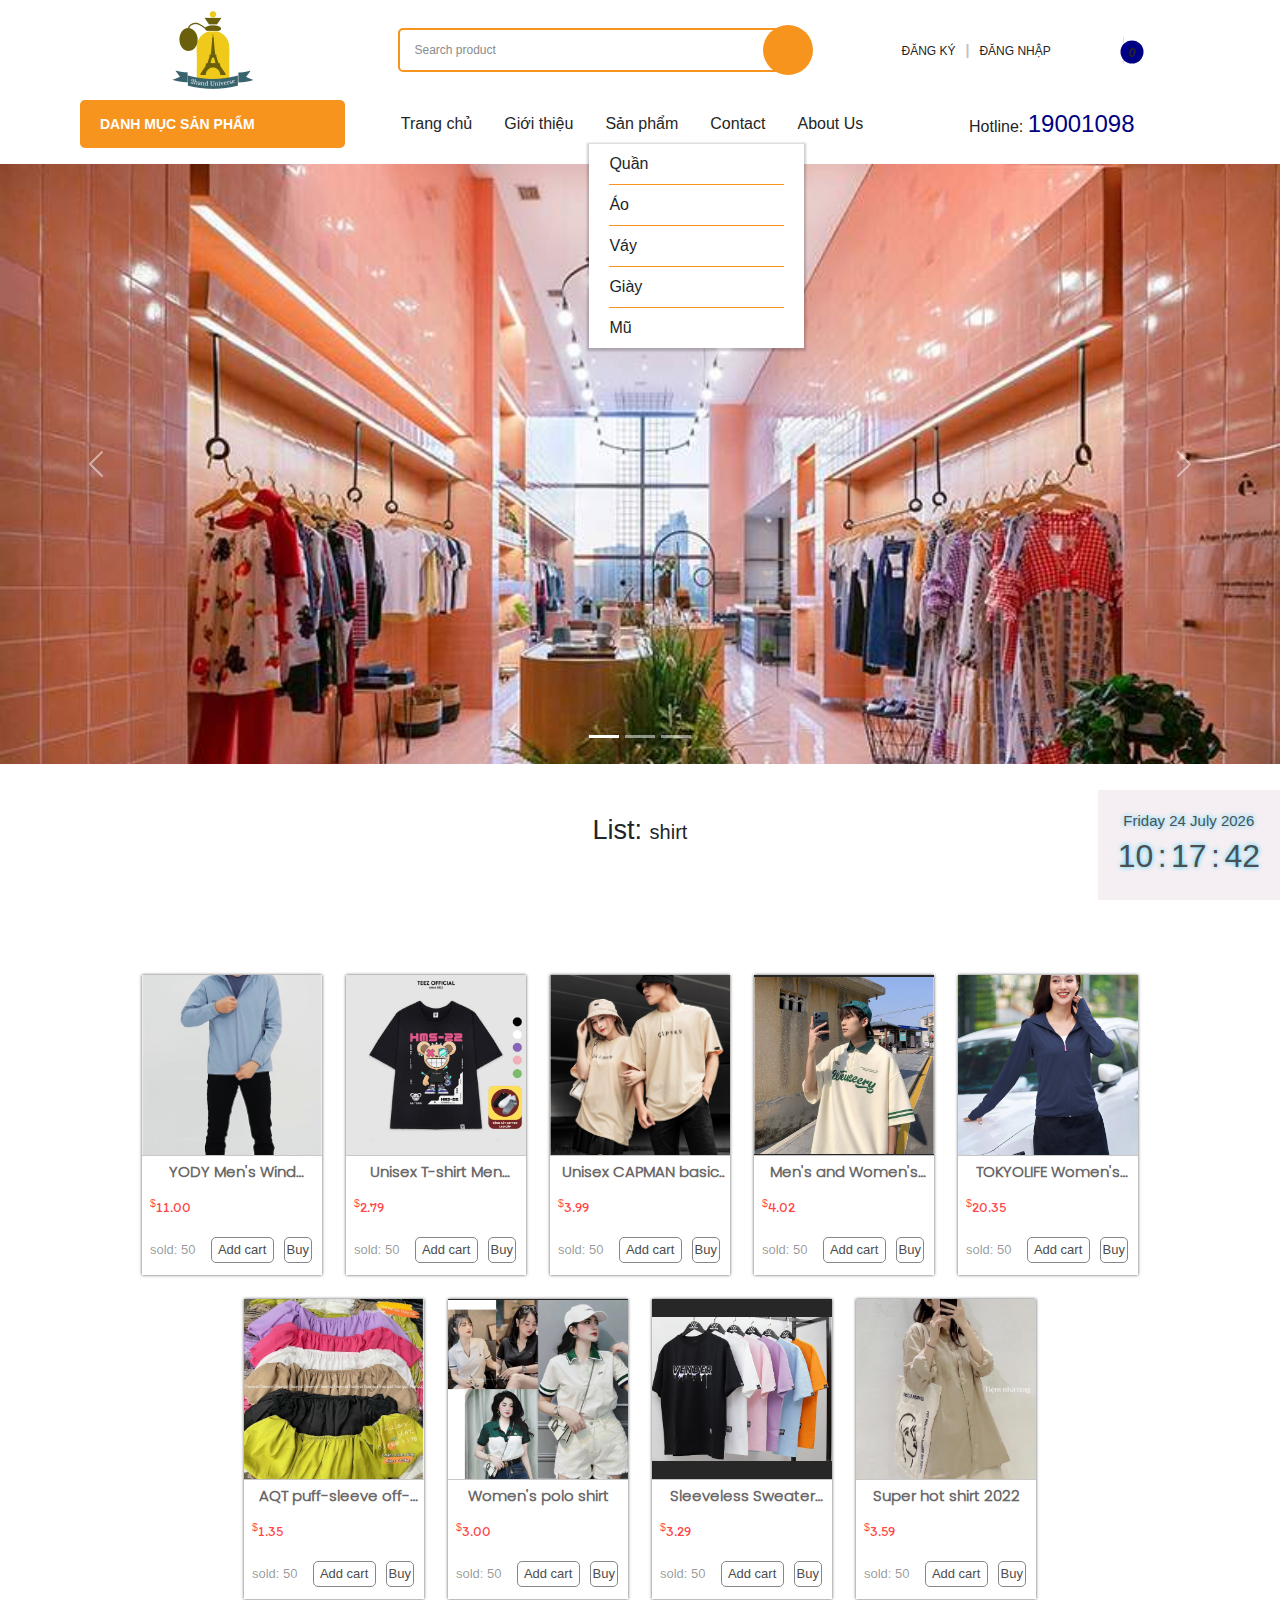
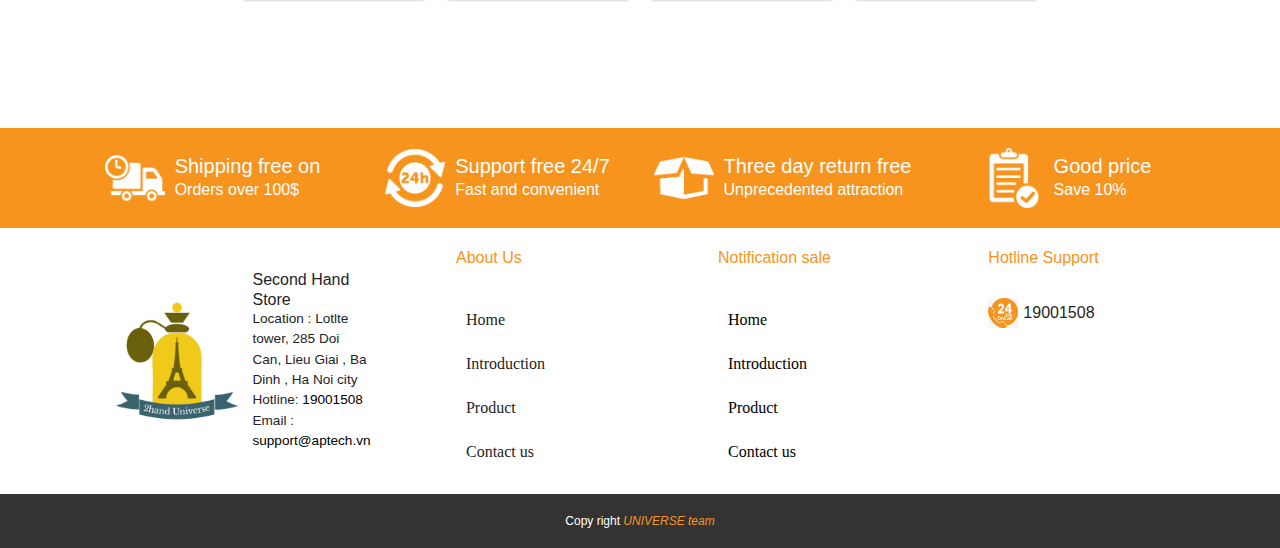
==== commit 5b68ac27: "Update index.html" ====
--- a/index.html
+++ b/index.html
@@ -123,13 +123,13 @@
                   <nav class="containers">
                     <ul class="nav">
                       <li class="nav-item">
-                        <a class="nav-link">Trang chủ</a>
+                        <a class="nav-link" style="cursor:pointer;">Trang chủ</a>
                       </li>
                       <li class="nav-item">
-                        <a class="nav-link">Giới thiệu</a>
+                        <a class="nav-link" style="cursor:pointer;">Giới thiệu</a>
                       </li>
                       <li class="nav-item position-relative product_menu">
-                        <a class="nav-link">
+                        <a class="nav-link" style="cursor:pointer;">
                           <span>Sản phẩm</span>
                           <i class="fa-solid fa-angle-down"></i>
                         </a>
@@ -162,10 +162,10 @@
                         </div>
                       </li>
                       <li class="nav-item">
-                        <a class="nav-link btn-contact">Contact</a>
+                        <a class="nav-link btn-contact" style="cursor:pointer;">Contact</a>
                       </li>
                       <li class="nav-item">
-                        <a class="nav-link btn-about">About Us</a>
+                        <a class="nav-link btn-about" style="cursor:pointer;">About Us</a>
                       </li>
                     </ul>
                   </nav>
--- a/css/header.css
+++ b/css/header.css
@@ -82,7 +82,7 @@
 }
 
 /* header account */
-.account a{
+.account span{
     text-decoration: none;
     color: var(--text-color);
     text-transform: uppercase;
@@ -94,7 +94,7 @@
     font-size: 14px;
     font-weight: bold;
 }
-.account-hover:hover a{
+.account-hover:hover span{
     color: var(--hover-color);
     transition: all .2s linear;
 
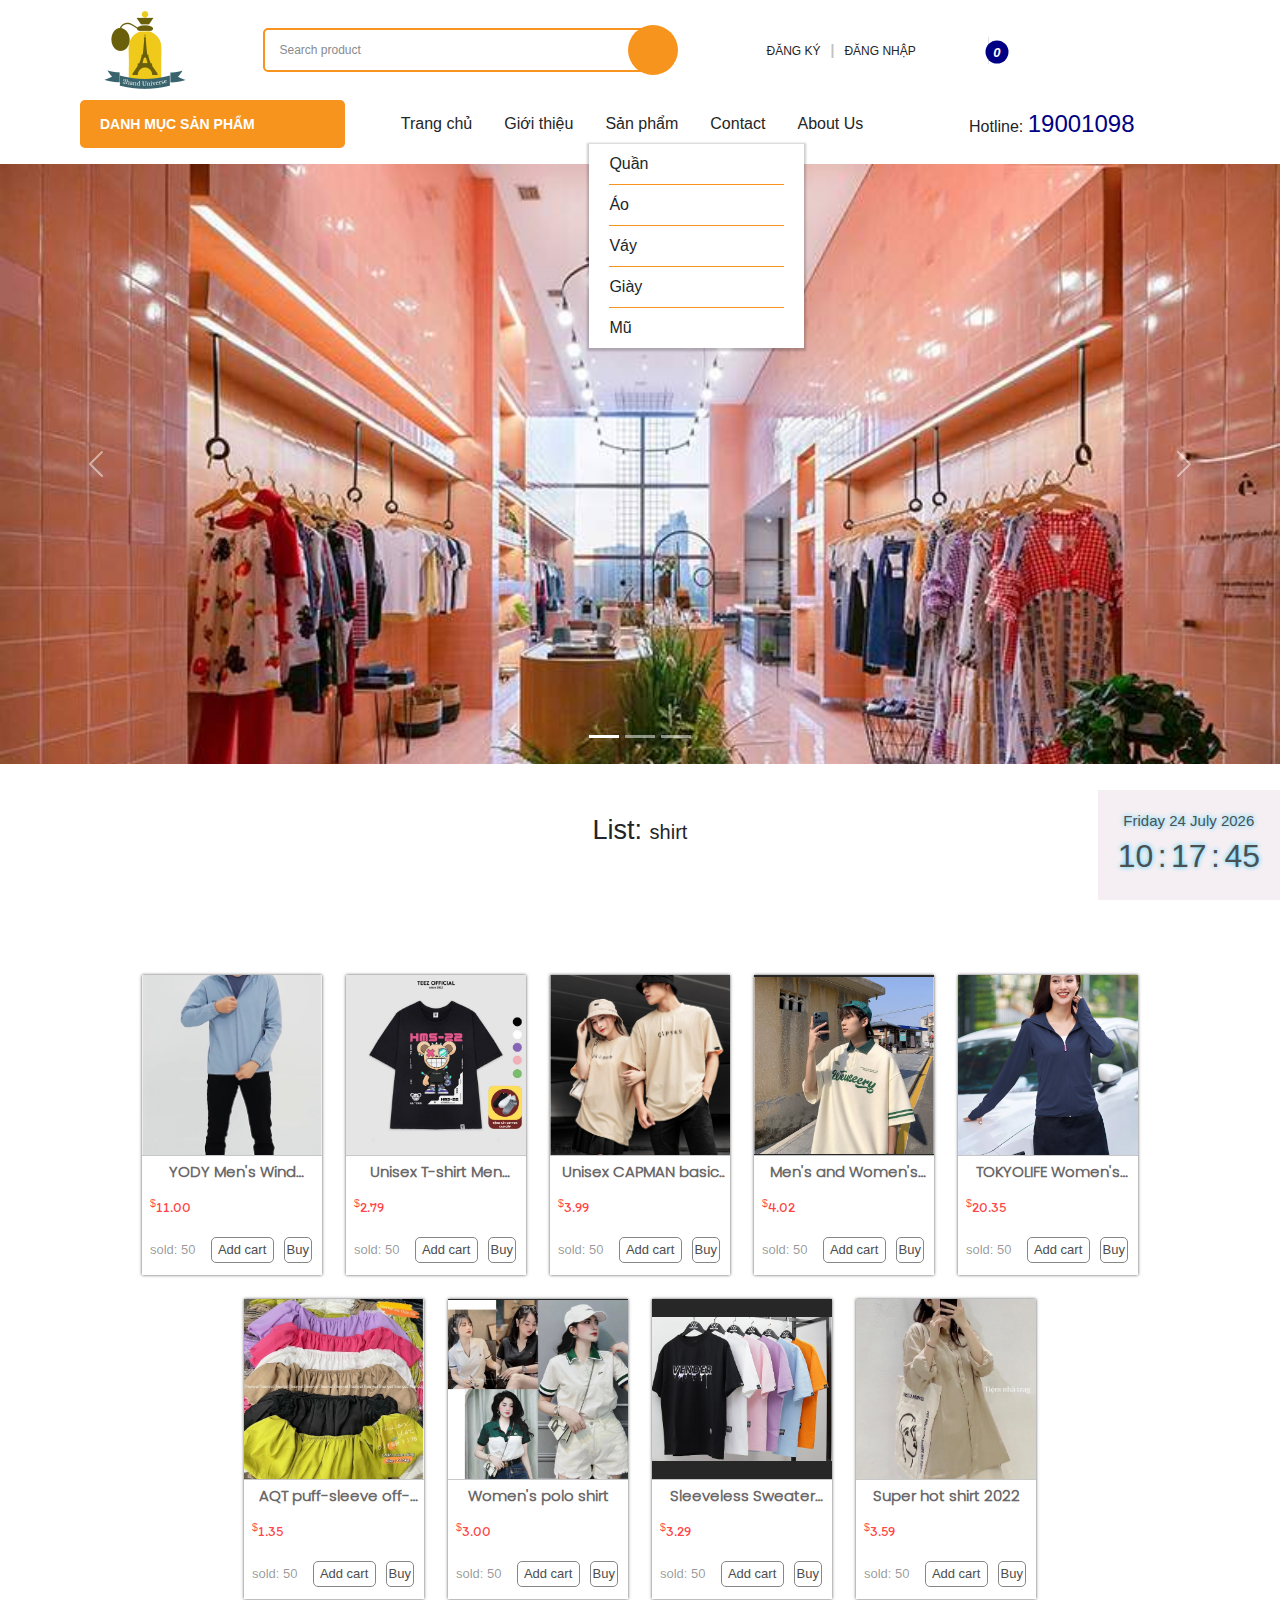
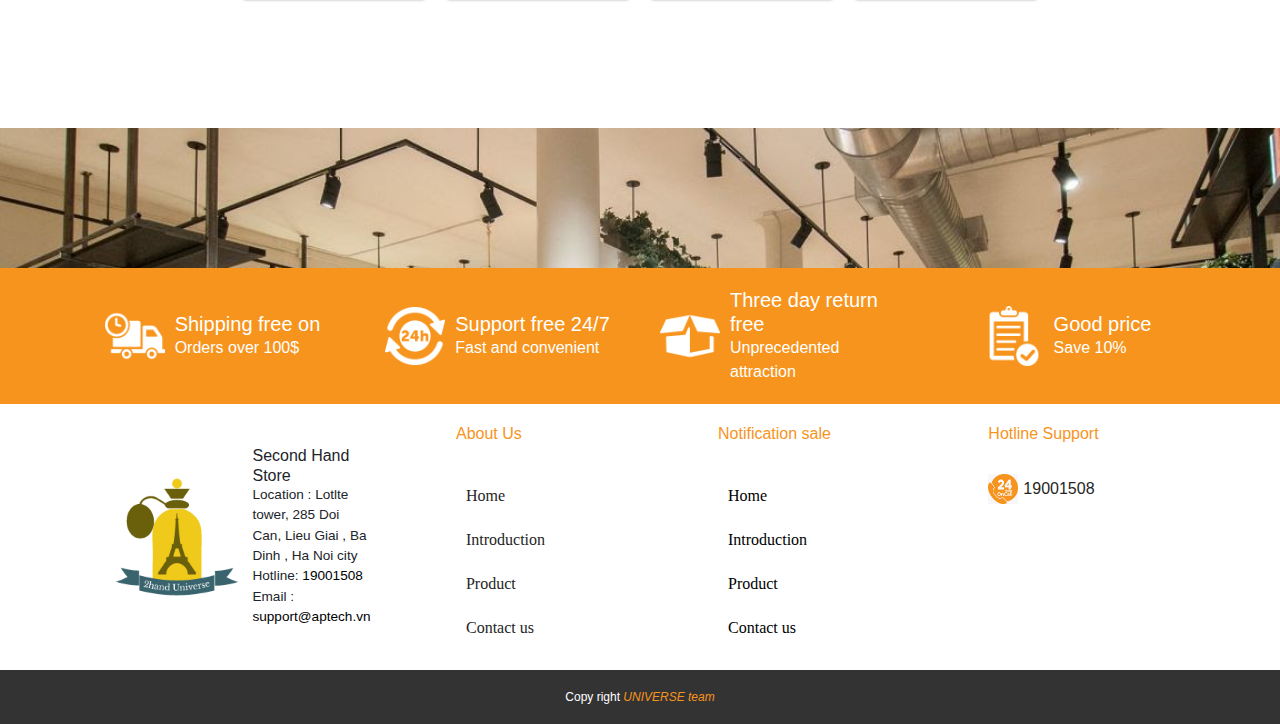
==== commit ebe1c60a: "Update index.html" ====
--- a/index.html
+++ b/index.html
@@ -6,14 +6,16 @@
     <meta http-equiv="X-UA-Compatible" content="IE=edge" />
     <meta name="viewport" content="width=device-width, initial-scale=1.0" />
     <title>Thrift Fashion</title>
-    <link rel="stylesheet" href="./css/footer.css" />
+    <link rel="stylesheet" href="https://cdnjs.cloudflare.com/ajax/libs/font-awesome/6.1.2/css/all.min.css" integrity="sha512-1sCRPdkRXhBV2PBLUdRb4tMg1w2YPf37qatUFeS7zlBy7jJI8Lf4VHwWfZZfpXtYSLy85pkm9GaYVYMfw5BC1A==" crossorigin="anonymous" referrerpolicy="no-referrer" />
     <link rel="stylesheet" href="./css/bootstrap.min.css" />
     <link rel="stylesheet" href="./css/header.css" />
+    <link rel="stylesheet" href="./css/footer.css" />
     <link rel="stylesheet" href="./css/basic.css" />
     <link rel="stylesheet" href="./css//body.css" />
     <link rel="stylesheet" href="./css/login.css">
     <link rel="stylesheet" href="./css/register.css">
-    <link rel="stylesheet" href="https://cdnjs.cloudflare.com/ajax/libs/font-awesome/6.1.2/css/all.min.css" integrity="sha512-1sCRPdkRXhBV2PBLUdRb4tMg1w2YPf37qatUFeS7zlBy7jJI8Lf4VHwWfZZfpXtYSLy85pkm9GaYVYMfw5BC1A==" crossorigin="anonymous" referrerpolicy="no-referrer" />
+    <link rel="stylesheet" href="./css/contact.css">
+    <link rel="stylesheet" href="./css/introduce.css">
 
     
     <title>Thrift Fashion</title>
@@ -61,7 +63,7 @@
                     <li class="line_">|</li>
                     <li class="account-hover btn-login" style="cursor: pointer;"><span>Đăng nhập</span></li>
                     
-                    <li class="cart ps-5">
+                    <li class="cart ps-5 position-relative">
                       <i class="fa-solid fa-dolly position-relative">
                         <div
                           class="cart-quantity rounded-circle position-absolute top-0 start-100 translate-middle"
@@ -72,6 +74,23 @@
                           >
                         </div>
                       </i>
+                      
+                      <div class="cart-content position-absolute end-0">
+                        <div class="cart-content_lst">
+
+                        </div>
+                        
+                        <div class="cart-content_total">
+                          <div class="cart-content_total-cal d-flex justify-content-between ps-1 pe-1 pt-3 pb-3">
+                            <span>Total:</span>
+                            <span>$100.99</span>
+                          </div>
+
+                          <div class="cart-content_to-cart">
+                            <button class="w-100 btn btn-primary">Tiến hành thanh toán</button>
+                          </div>
+                        </div>
+                      </div>
                     </li>
                     <div class="visited ms-4 ps-2 border-start border-1" style="font-size: 1.125rem;">
                       <i class="fa-solid fa-user"></i>
--- a/css/header.css
+++ b/css/header.css
@@ -29,7 +29,7 @@
         transform: perspective(600px) rotateX(-90deg);
     }
     to{
-        opacity: 1;
+        opacity: 1; 
         transform: rotateX(0deg);
     }
 }
@@ -99,13 +99,19 @@
     transition: all .2s linear;
 
 }
+.cart{
+    cursor: pointer;
+}
+.cart:hover .cart-content{
+    display: block;
+    transition: all.2s ease-in;
+}
 .cart i{
     font-size: 1.375rem;
     color: var(--back-color);
 }
 .cart-quantity{
     background-color: #000084;
-    color: #fff;
     width: 23px;
     height: 23px;
     left: 33px !important;
@@ -113,6 +119,76 @@
 }
 .cart-quantity span{
     font-size: 0.813rem;
+    color: #fff;
+}
+.cart-content{
+    width: 300px;
+    max-width: 300px;
+    max-height: 630px;
+    z-index: 1;
+    background-color: #fff;
+    box-shadow: 0px 0px 5px 1px #ccc;
+    padding: 15px;
+    display: none;
+}
+.cart-content_lst{
+    margin-top: 10px;
+    margin-bottom: 20px;
+    max-height: 200px;
+    overflow-y: scroll;
+}
+.cart-content_item i{
+    cursor: pointer;
+    color: #707070;;
+    font-size: 0.938rem;
+    font-weight: bold;
+    height: fit-content;
+}
+.cart-content_item i:hover{
+    color: var(--hover-color);
+    transition: all .2s linear;
+}
+.cart-content_item .decribe a{
+    color: #707070;
+    font-size: 0.875rem;
+}
+.cart-content_item .decribe a:hover{
+    color: var(--hover-color);
+    transition: all .2s linear;
+}
+.cart-content_item .price span:first-child{
+    font-size: 0.938rem;
+    color: #f7941d;
+}
+.cart-content_item .price span:last-child{
+    color: #acacac;
+    font-size: 0.875rem;
+    padding-left: 5px;
+}
+.cart-content_item .img{
+    margin: 0px 20px 0px 10px;
+}
+.cart-content_total{
+    border-top: 1px solid #ebebeb;
+}
+.cart-content_total-cal span:first-child{
+    color: var(--text-color);
+    font-weight: 700;
+    font-size: 1rem;
+}
+.cart-content_total-cal span:last-child{
+    font-size: 0.938rem;
+    color: #f7941d;
+}
+.cart-content_to-cart button{
+    background-color: var(--back-color);
+    border: unset;
+    padding: 10px 0px 10px 0px;
+    font-weight: 600;
+}
+.cart-content_to-cart button:hover{
+    background-color: #d97a08;
+    transition: all .2s linear;
 }
 
 /* header containers */
--- a/css/register.css
+++ b/css/register.css
@@ -1,17 +1,63 @@
-.regis-contain{
+.background-register {
+    background-image: url(../public/image/2hand.jpg);
+    background-repeat: no-repeat;
+    background-size: cover;
+    width: 100%;
+    background-position: center;
+    padding: 60px 0 80px 0;
+}
+
+.background__info__title {
+    text-align: center;
+    font-weight: 400;
+    font-size: 40px;
+    line-height: 50px;
+    color: #fff;
+    margin: 0; 
+    
+}
+
+.background__homepage {
+    text-align: center;
+}
+
+.background__homepage > a {
+    text-decoration: none;
+    background: transparent;
+}
+
+.background__homepage > a > span {
+    color: #fff;
+}
+
+.background__homepage > a > span:hover {
+    color: #ff8417;
+}
+
+.background__homepage > .fa {
+    color: #fff;
+    padding: 0px 5px;
+}
+.background__homepage > .intro__title {
+    color: #ff8417;
+}
+#register {
     max-width: 500px;
     padding: 10px;
     background: #84fab0;
-    margin-top: 100px;
+    margin: auto;
     border-radius: 10px;
 }
-
-.error{
+.margin-register{
+    margin-bottom: 30px;
+    margin-top: 30px;
+}
+#register .error{
     text-align: center;
     color: red;
     font-size: 1rem;
 }
-.regis-title h3{
+#register .regis-title h3{
     padding: 10px;
     box-sizing: border-box;
     text-align: center;
@@ -19,32 +65,27 @@
     color:#f7941d;
 
 }
-.checkbox{
-    display: flex;
-    flex-wrap: wrap;
-}
-.checkbox > div{
-    display: flex;
-    flex-wrap: wrap;
-    align-items: center;
-}
-.checkbox .agree {
+#register .agree {
     width: 25px;
     height: 25px;
 }
 .checkbox label{
     height: 25px;
-    font-size: 20px;
+    line-height: 25px;
+    font-size: 1.25rem;
     font: bold;
     align-items: center;
     color: #6c757d;
     padding-left: 5px;
+    box-sizing: border-box;
 }
-.checkbox .btn {
-    /* float: right; */
-    margin-left: 190px;
+.checkbox {
+    margin-top: 15px;
 }
-.form-group a{
+#register .input{
+    margin-top: 10px;
+}
+#register .form-group a{
     text-decoration: none;
     margin-top: 5px;
-}+}
--- a/css/contact.css
+++ b/css/contact.css
@@ -0,0 +1,91 @@
+body {
+    box-sizing: border-box;
+}
+
+.background {
+    background-image: url('../public/image/2hand.jpg');
+    background-repeat: no-repeat;
+    background-size: cover;
+    width: 100%;
+    /* float: left; */
+    padding: 60px 0 80px 0;
+}
+
+.background__info__title {
+    text-align: center;
+    font-weight: 400;
+    font-size: 40px;
+    line-height: 50px;
+    color: #fff;
+    margin: 0; 
+    
+}
+
+.background__homepage {
+    text-align: center;
+}
+
+.background__homepage > a {
+    text-decoration: none;
+    background: transparent;
+}
+
+.background__homepage > a > span {
+    color: #fff;
+}
+
+.background__homepage > a > span:hover {
+    color: #ff8417;
+}
+
+.background__homepage > .fa {
+    color: #fff;
+    padding: 0px 5px;
+}
+.background__homepage > .intro__title {
+    color: #ff8417;
+}
+
+.page_contact {
+    padding: 40px 0px;
+}
+
+.form-contact {
+    margin: 40px 0px;
+}
+
+.mb-10 {
+    margin-bottom: 10px;
+}
+
+.info-contact ul li {
+    list-style-type: none;
+}
+
+.info-contact ul li i {
+    color: #f7941d;
+    margin-right: 5px;
+}
+
+.info-contact ul li a {
+    color: #000; 
+}
+
+.info-contact ul li a:hover {
+    color: #f7941d;
+}
+
+form .group_contact input[type=submit] {
+    padding: 0 25px;
+    background: #f7941d;
+    color: #fff;
+    border-radius: 5px;
+    font-size: 14px;
+    height: 50px;
+    line-height: 50px;
+    border: none;
+    margin-top: 20px;
+}
+ 
+
+
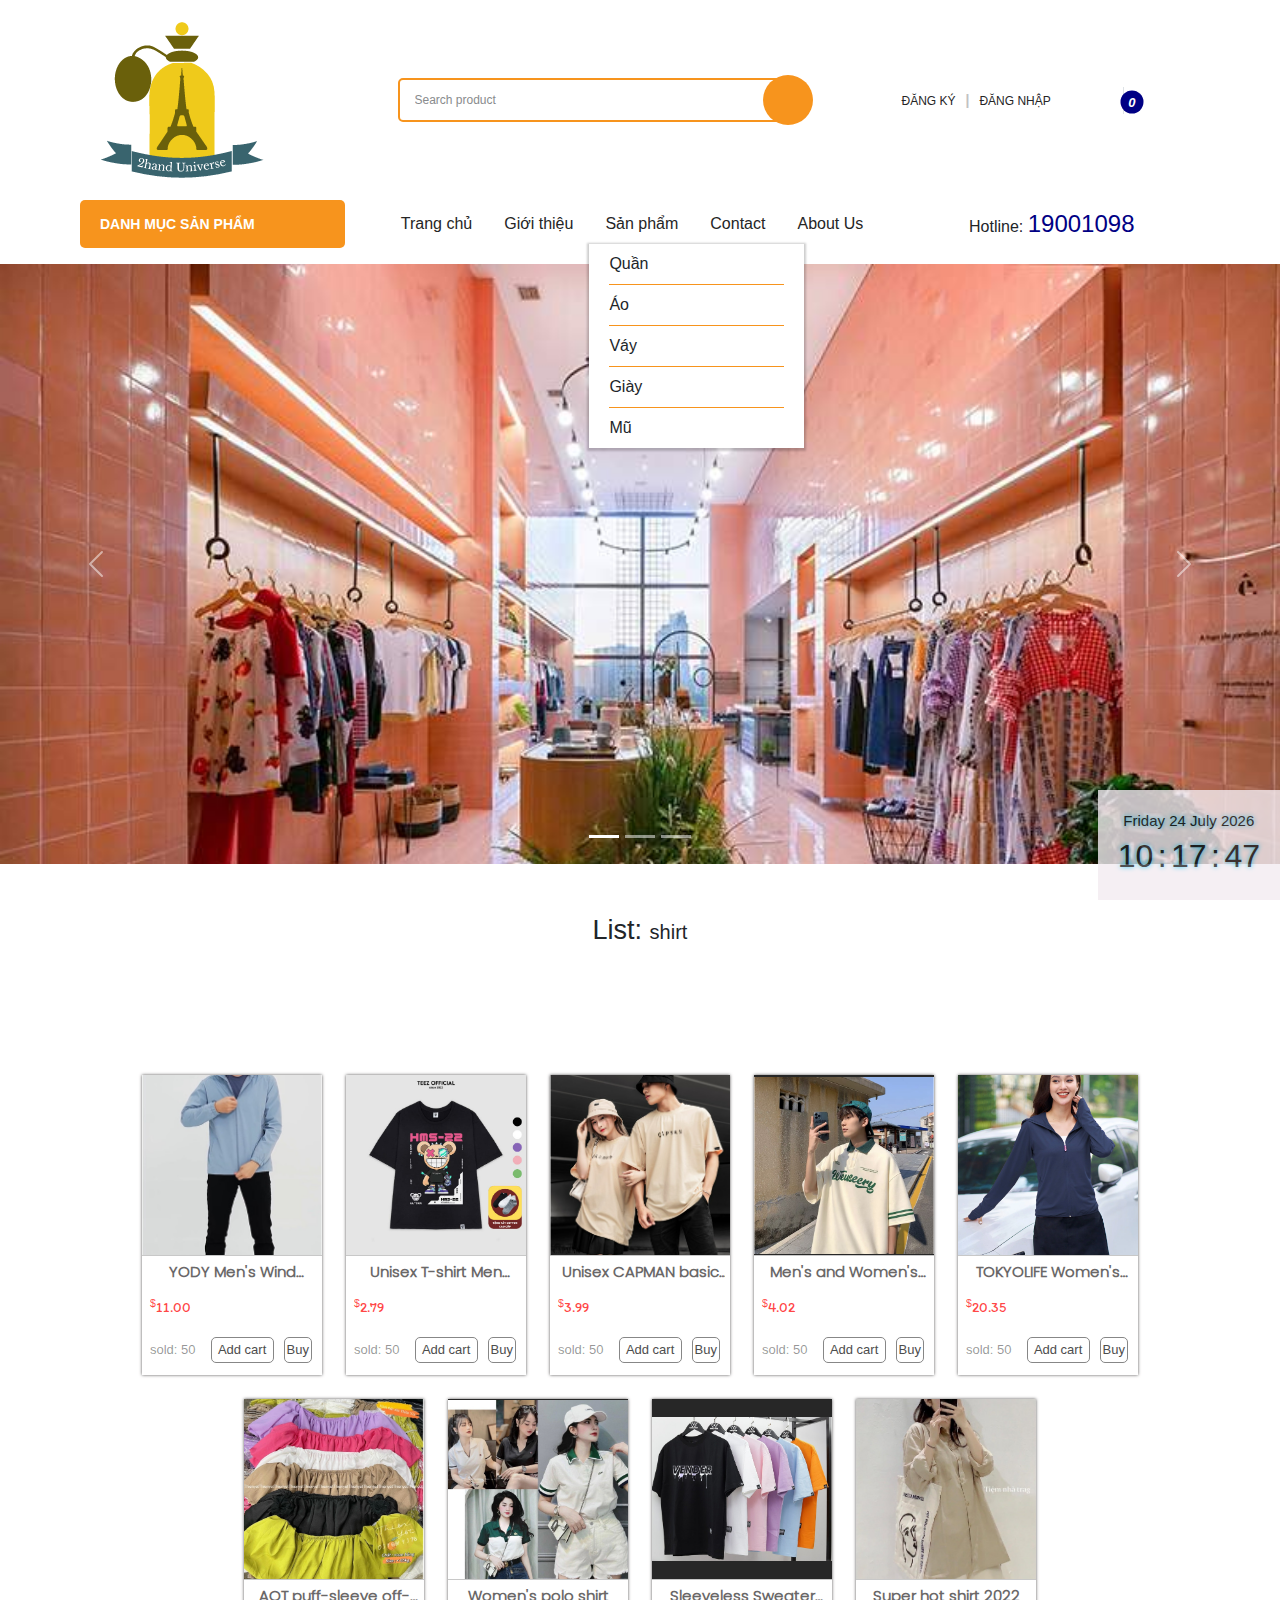
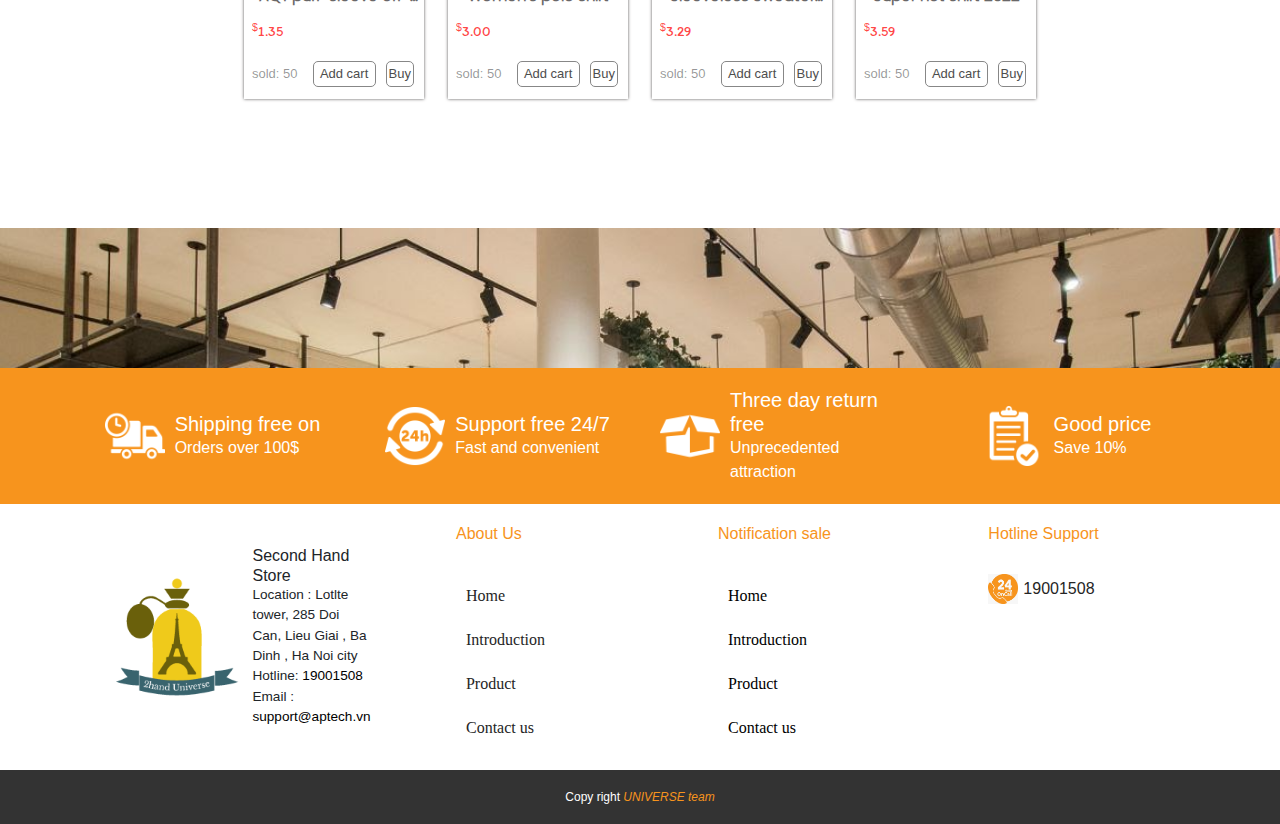
==== commit 0d394119: "Update index.html" ====
--- a/index.html
+++ b/index.html
@@ -27,7 +27,7 @@
           <div class="header">
             <div class="header-main">
               <div class="row align-items-center">
-                <div class="logo col-lg-3">
+                <div class="logo-header col-lg-3">
                   <a href="#">
                     <img
                       src="./public/image/logo_header_3.png"
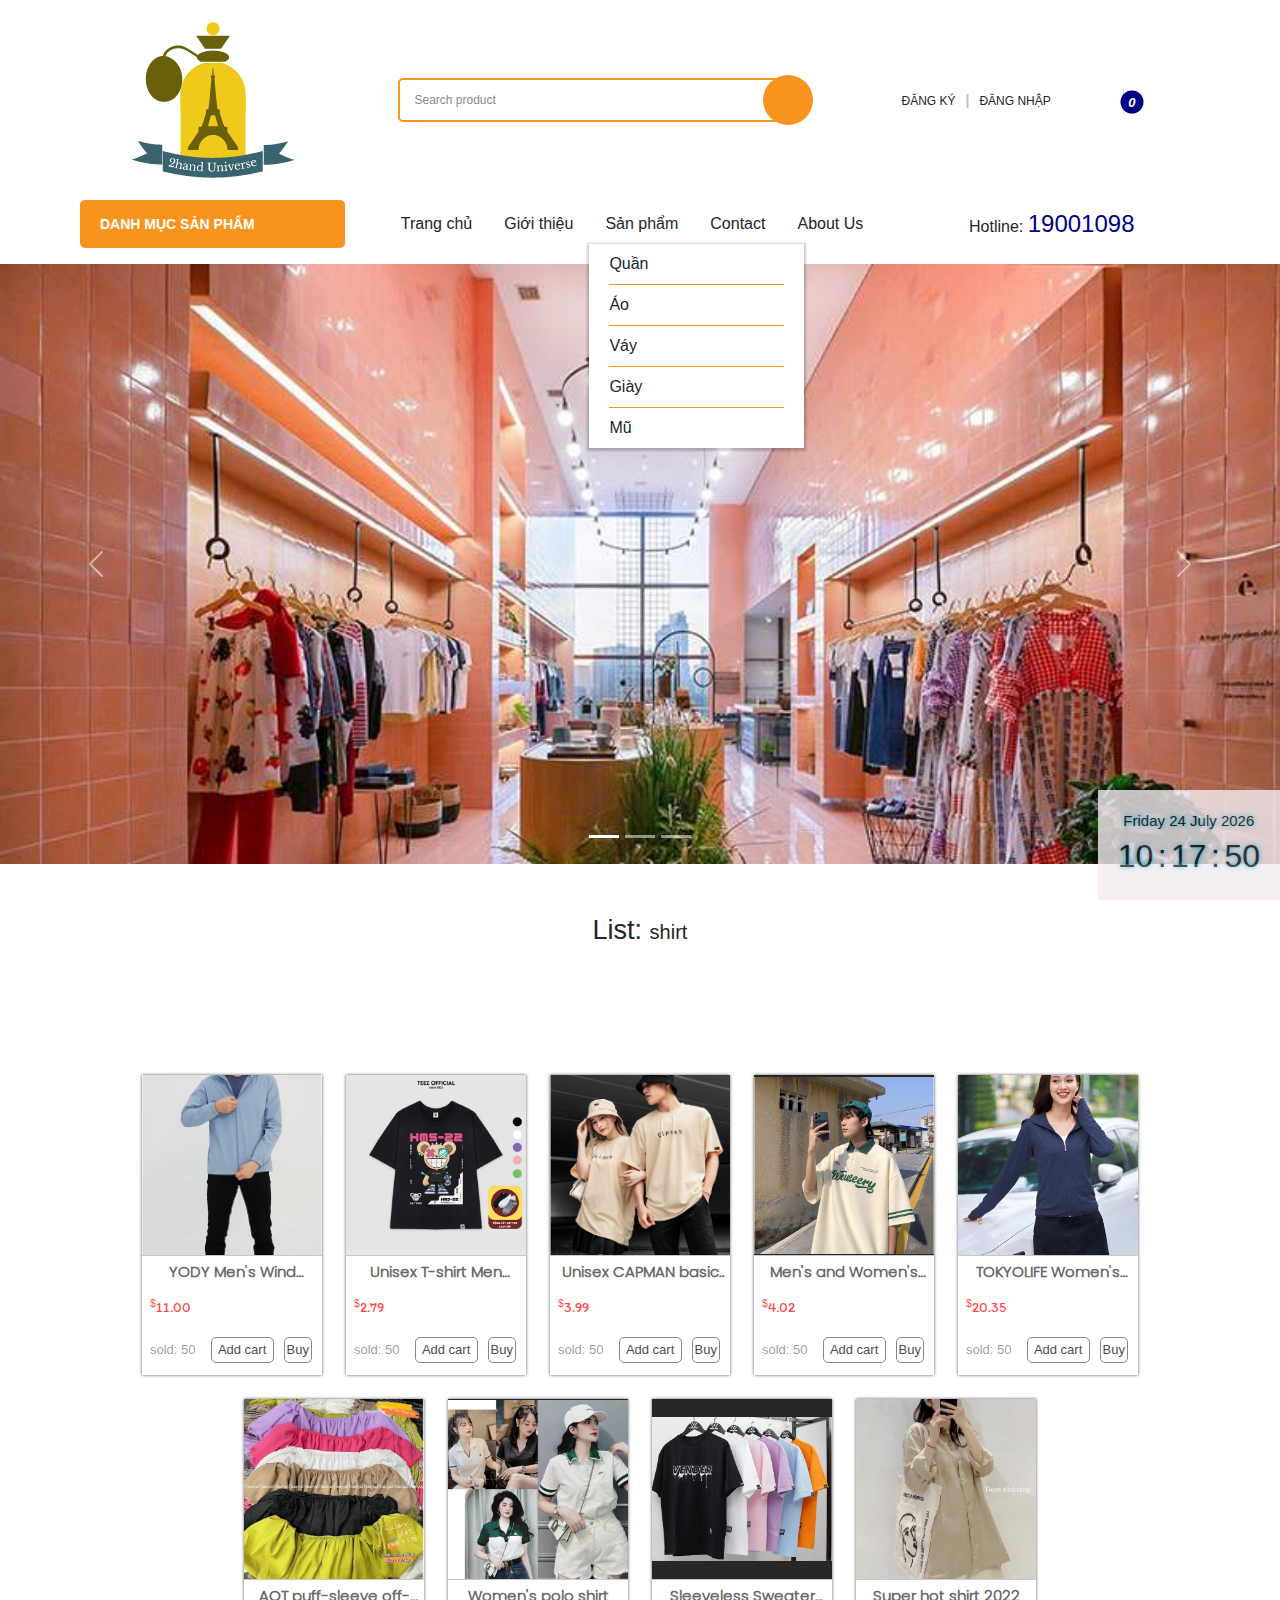
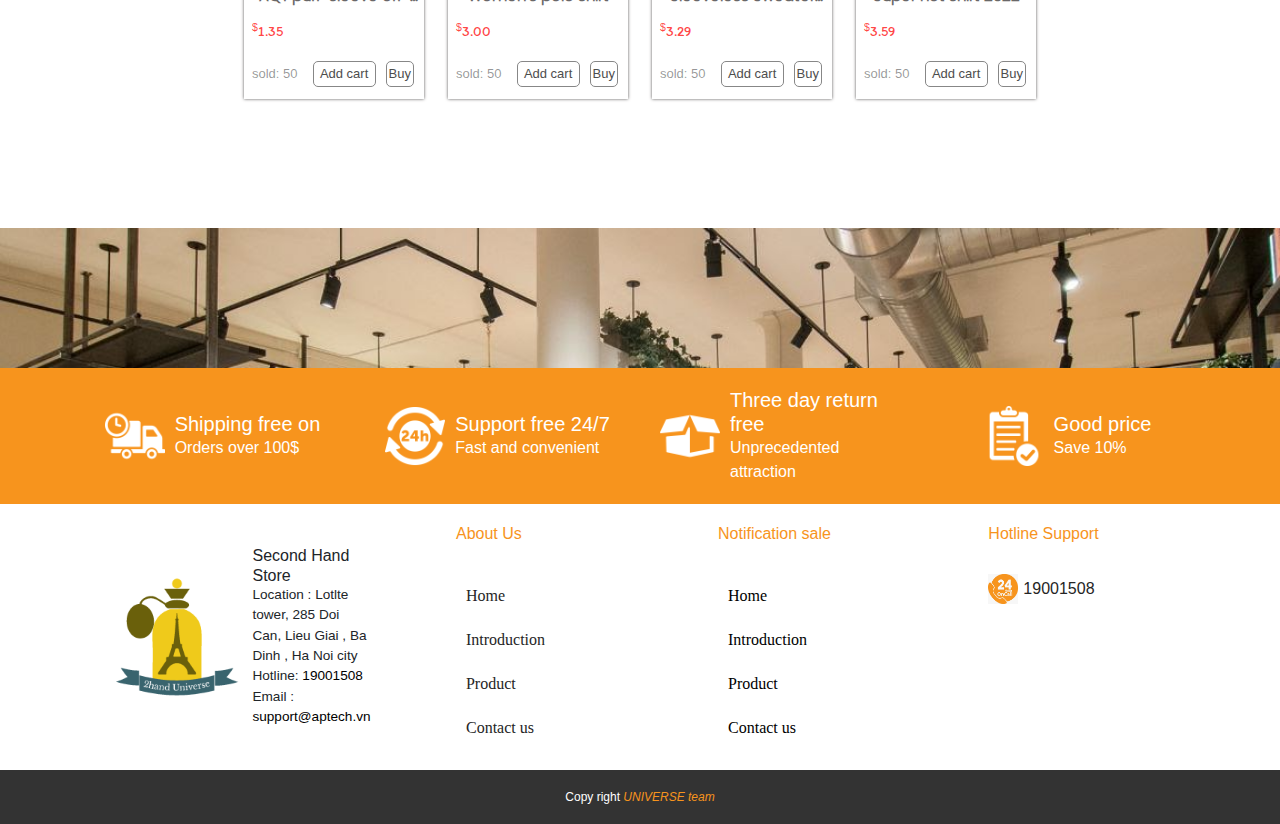
==== commit 91cd1141: "Update index.html" ====
--- a/index.html
+++ b/index.html
@@ -142,10 +142,10 @@
                   <nav class="containers">
                     <ul class="nav">
                       <li class="nav-item">
-                        <a class="nav-link" style="cursor:pointer;">Trang chủ</a>
+                        <a class="nav-link btn-home" style="cursor:pointer;">Trang chủ</a>
                       </li>
                       <li class="nav-item">
-                        <a class="nav-link" style="cursor:pointer;">Giới thiệu</a>
+                        <a class="nav-link btn-intro" style="cursor:pointer;">Giới thiệu</a>
                       </li>
                       <li class="nav-item position-relative product_menu">
                         <a class="nav-link" style="cursor:pointer;">
@@ -184,7 +184,7 @@
                         <a class="nav-link btn-contact" style="cursor:pointer;">Contact</a>
                       </li>
                       <li class="nav-item">
-                        <a class="nav-link btn-about" style="cursor:pointer;">About Us</a>
+                        <a class="nav-link" href="about-us" style="cursor:pointer;">About Us</a>
                       </li>
                     </ul>
                   </nav>
--- a/css/header.css
+++ b/css/header.css
@@ -46,10 +46,10 @@
 
 
 /* header logo */
-.header .logo{
+.header .logo-header{
     text-align: center;
 }
-.header-main .logo img{
+.header-main .logo-headerimg{
     width: 100px;
 }
 
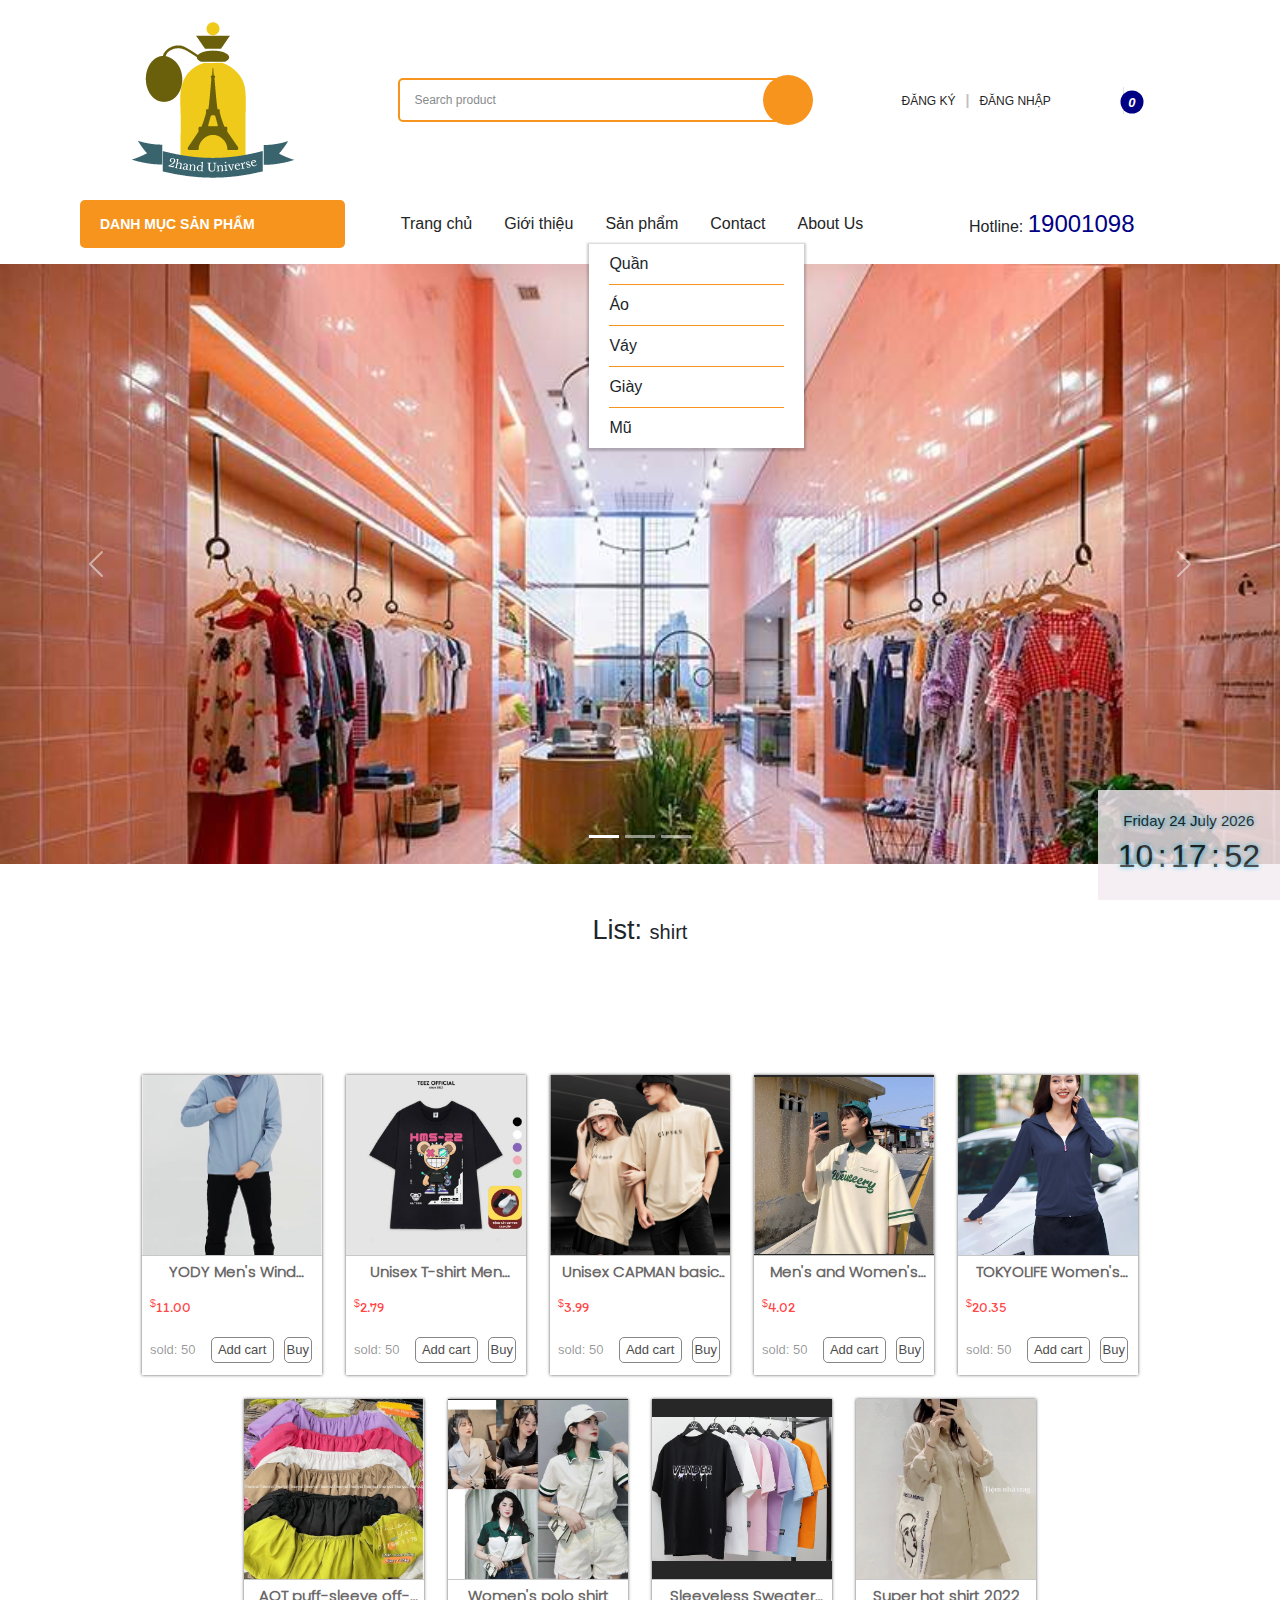
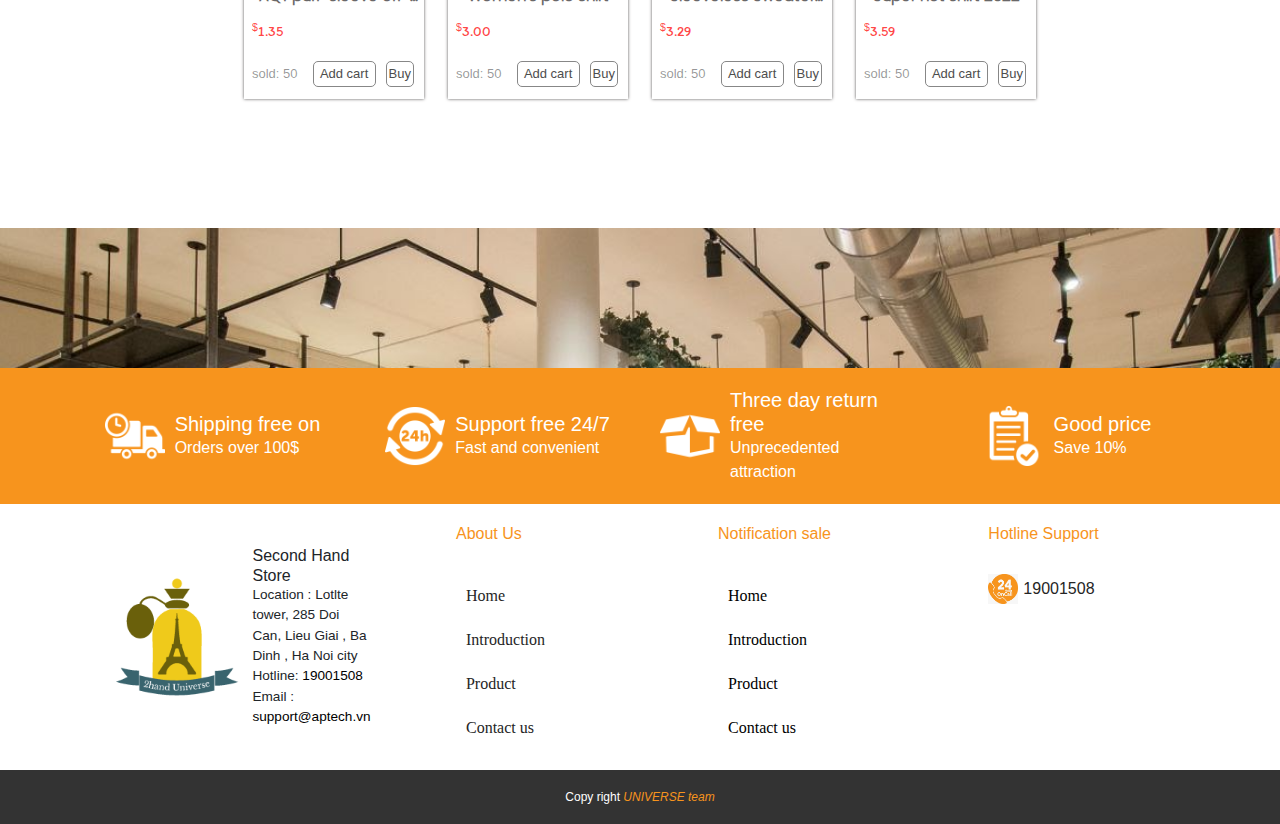
==== commit 080eec59: "Update index.html" ====
--- a/index.html
+++ b/index.html
@@ -20,7 +20,7 @@
     
     <title>Thrift Fashion</title>
   </head>
-  <body>
+  <body style="overflow-x: clip;">
     <header>
       <div class="container">
         <div class="row">
@@ -184,7 +184,7 @@
                         <a class="nav-link btn-contact" style="cursor:pointer;">Contact</a>
                       </li>
                       <li class="nav-item">
-                        <a class="nav-link" href="about-us" style="cursor:pointer;">About Us</a>
+                        <a class="nav-link" href="#about-us" style="cursor:pointer;">About Us</a>
                       </li>
                     </ul>
                   </nav>
